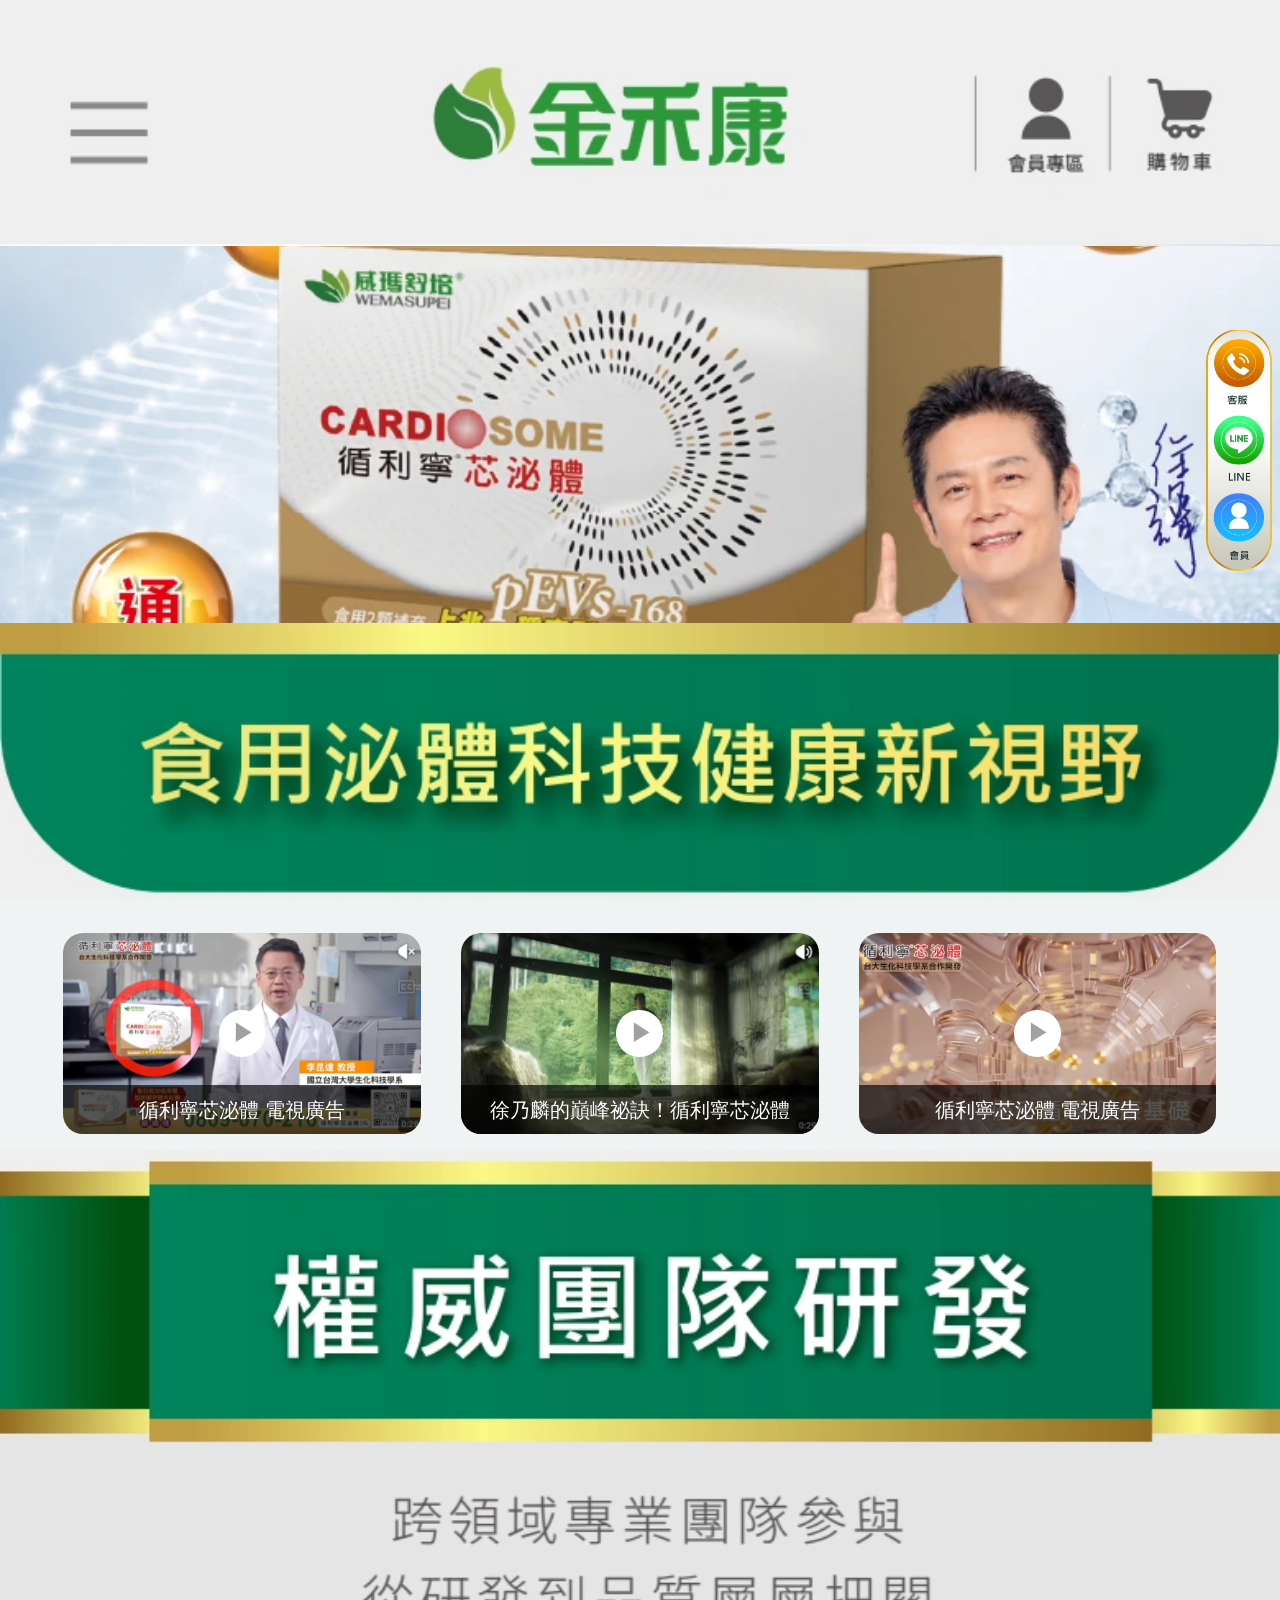
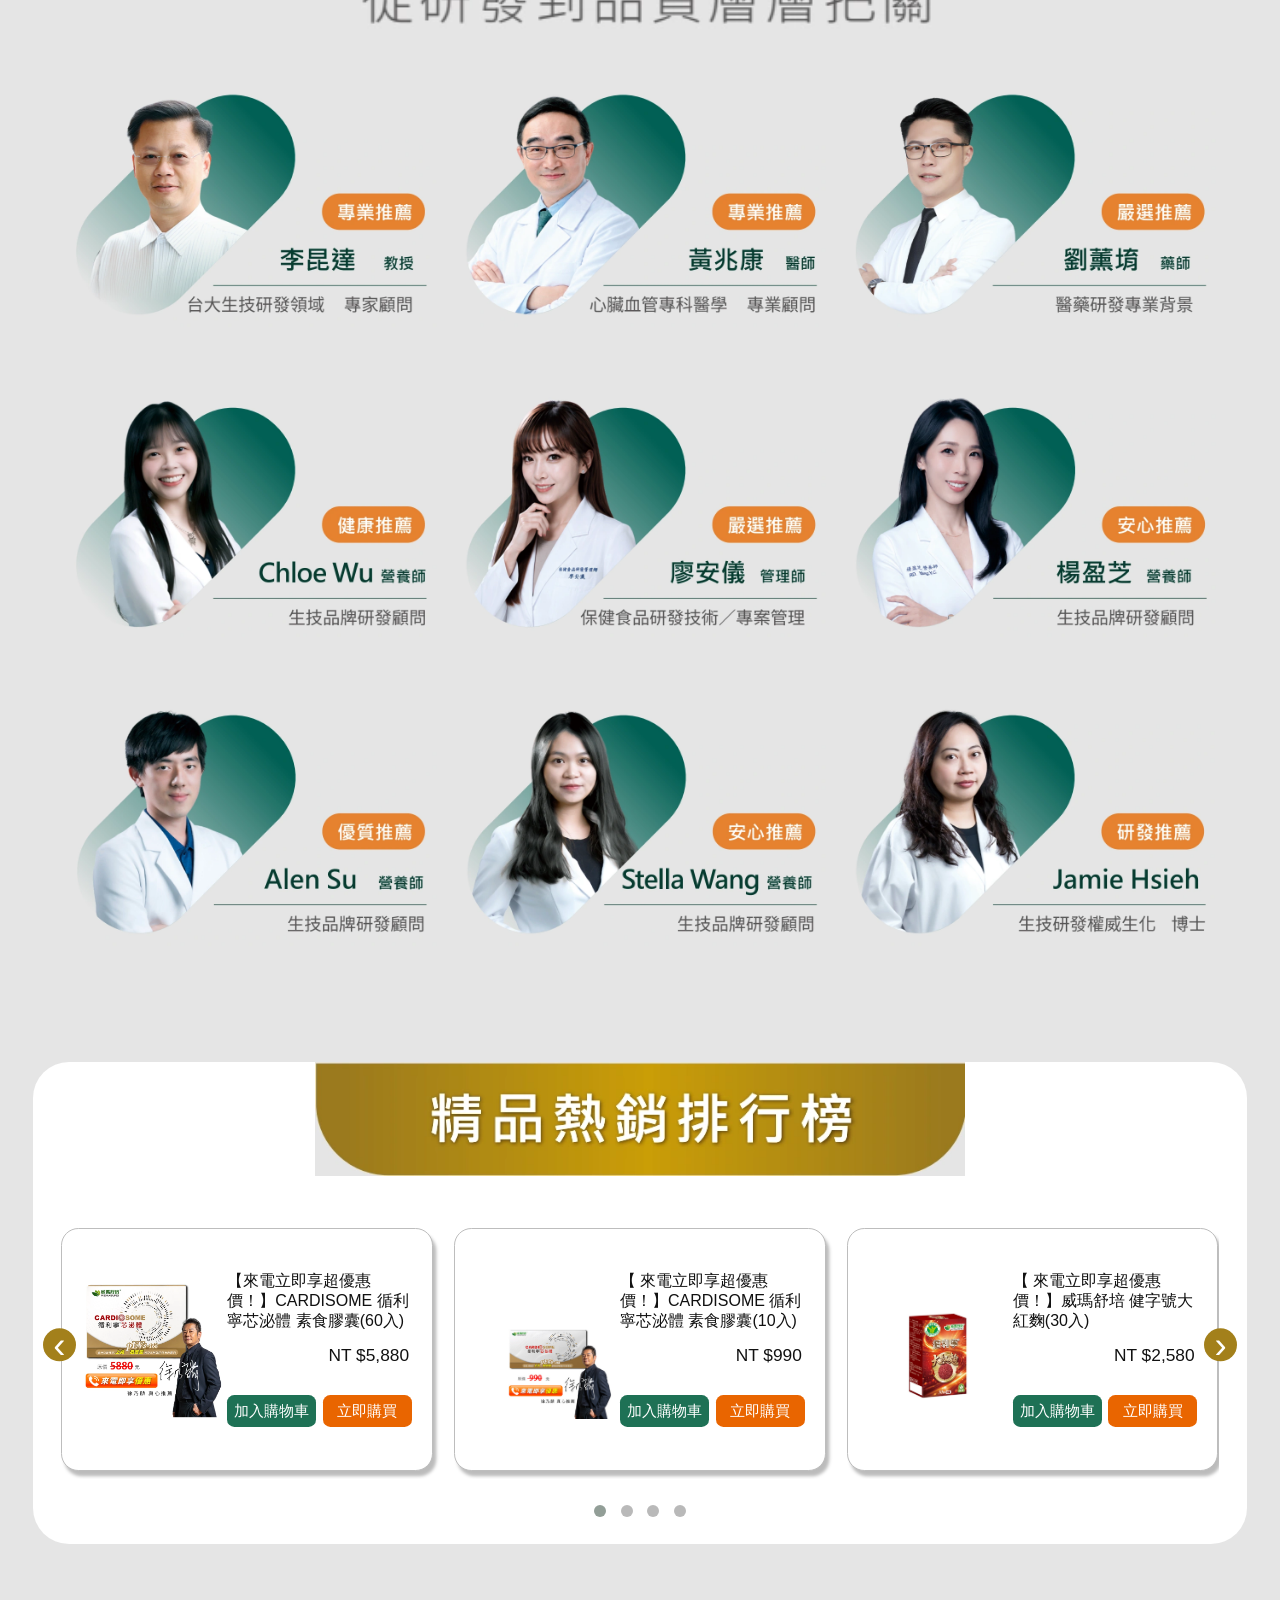
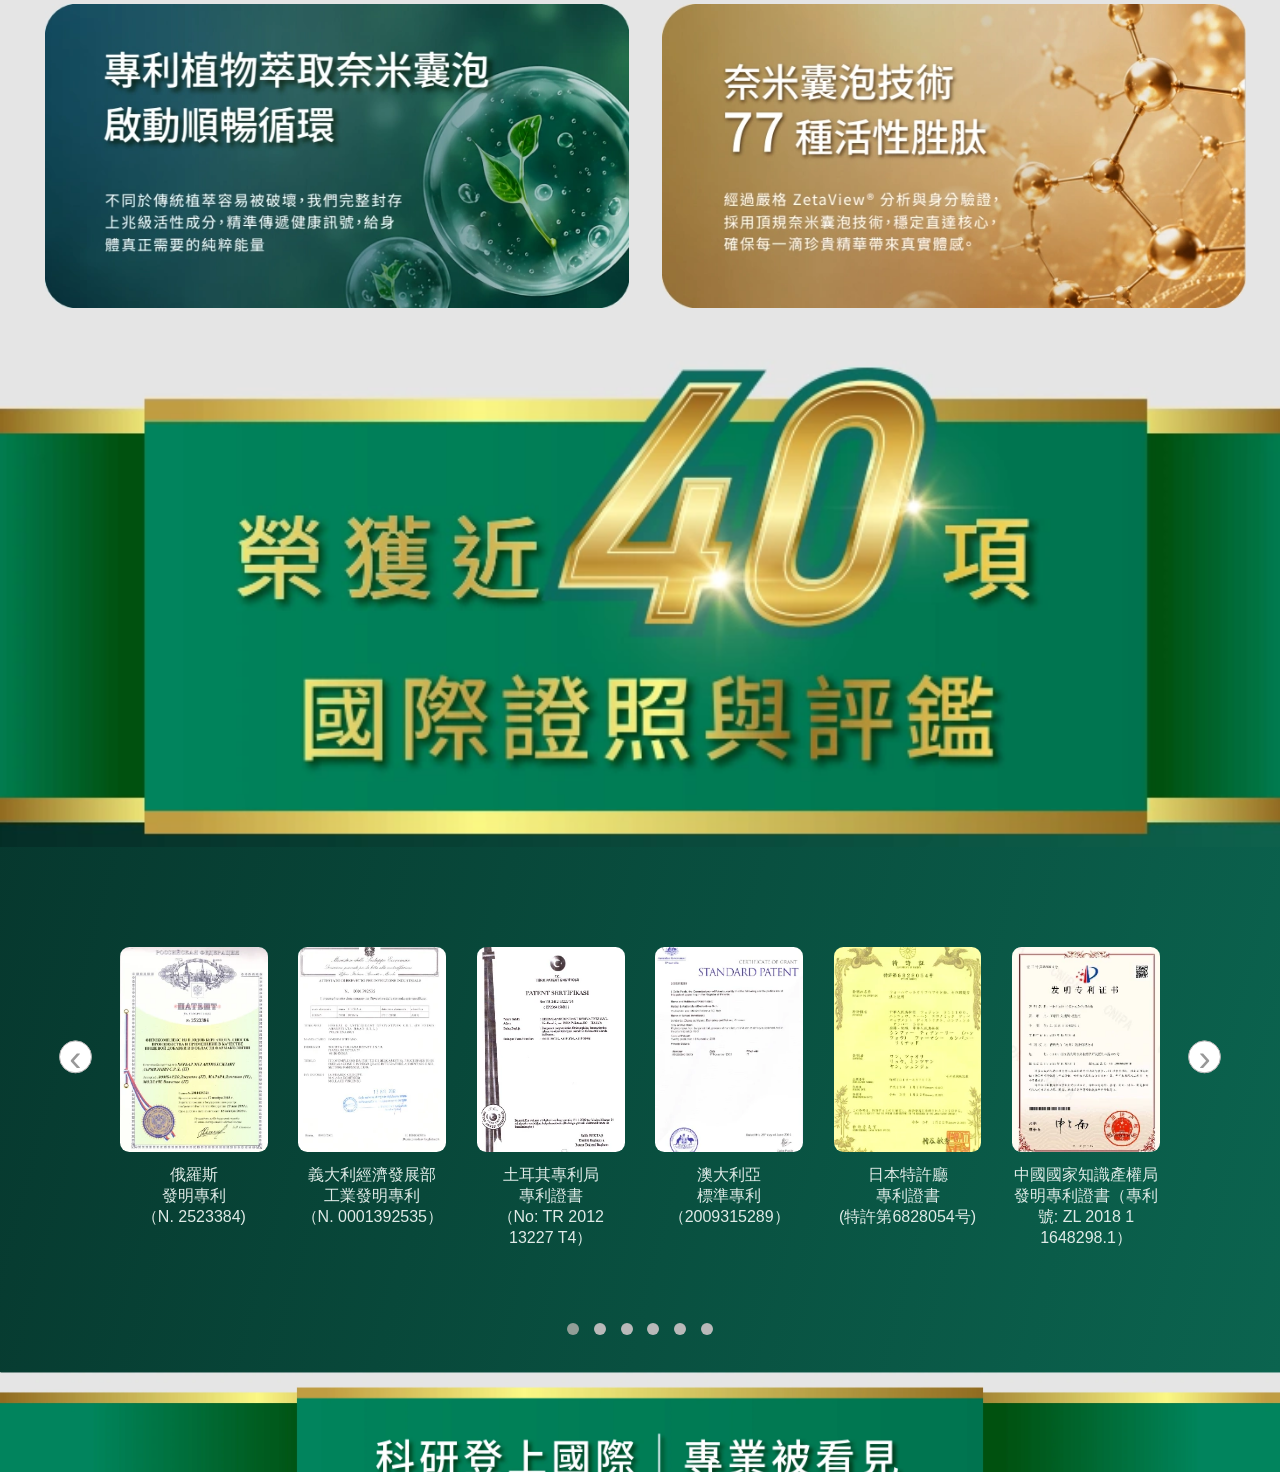
==== GitHub上傳包/index.html @ 910def48 "Add files via upload" ====
<!doctype html>
<html lang="zh-TW">
<head>
<meta charset="utf-8">
<meta name="viewport" content="width=device-width, initial-scale=1">
<meta name="referrer" content="strict-origin-when-cross-origin">
<meta name="robots" content="noindex, nofollow">
<meta name="theme-color" content="#063c30">
<title>金禾康健康科技有限公司｜新版首頁預覽</title>
<style>html{-webkit-text-size-adjust:100%;text-size-adjust:100%;}body{margin:0;}</style>
</head>
<body>
<script>document.documentElement.classList.add("is-jhk-design","is-jhk-exact");</script>
<style>
/* 2026-09-03 DESIGN：1920 桌機 / 390 手機；區塊高度由內容撐開。 */
html.is-jhk-design { scroll-behavior: smooth; scroll-padding-top: 120px; }
.is-jhk-design body { margin: 0; background: #fff; }
.is-jhk-design #body-outer-container,
.is-jhk-design #body-outer-container > .container-inner,
.is-jhk-design #maincontent,
.is-jhk-design #maincontent > .mainborder,
.is-jhk-design #maincontent .content-top,
.is-jhk-design #maincontent .flipper_wrap { width: 100%; max-width: none; margin: 0; padding: 0; border: 0; float: none; }
.is-jhk-design #body-outer-container .row-fluid { margin: 0; }
.is-jhk-design #header, .is-jhk-design #footer, .is-jhk-design #content-top,
.is-jhk-design #jhkg-promo-top-box { display: none !important; }
.is-jhk-design #jhkg-master-nav#jhkg-master-nav { height: 110px; background: #fff !important; background-image: none !important; color: #234a3e; padding: 0 max(24px, calc((100vw - 1728px)/2)); box-sizing: border-box; border-bottom: 1px solid #e3e9e5; box-shadow: 0 2px 12px #003e2310; }
.is-jhk-design #jhkg-master-nav .jhkg-menu-item { color: #254638 !important; font-size: 16px; }
.is-jhk-design #jhkg-master-nav .jhkg-nav-logo img { width: 190px; max-height: 64px; object-fit: contain; }
.jhk-home { --green: #00835d; --deep: #063c30; --gold: #b99224; --safe: 1728px; --gutter: 112px; --card-gap: 24px; --header-h: 110px; --text: 18px; --h2: 34px; color: #193f34; background: #fff; font-family: 'Microsoft JhengHei','PingFang TC',sans-serif; font-size: var(--text); line-height: 1.6; overflow: clip; padding-top: var(--header-h); }
.jhk-home *, .jhk-home *::before, .jhk-home *::after { box-sizing: border-box; }
.jhk-home img { max-width: 100%; height: auto; }
.jhk-home button, .jhk-home input { font: inherit; }
.jhk-home button, .jhk-home a { -webkit-tap-highlight-color: transparent; }
.jhk-home button { cursor: pointer; }
.jhk-home a { color: inherit; text-decoration: none; }
.jhk-home a:focus-visible, .jhk-home button:focus-visible { outline: 3px solid #eea424; outline-offset: 4px; }
.jhk-home h2, .jhk-home h3, .jhk-home p { line-height: 1.5; }
.jhk-wrap { width: min(var(--safe), calc(100% - var(--gutter))); margin-inline: auto; }
.jhk-section { padding-block: clamp(36px, 4vw, 72px); }
.jhk-section--ribbon { padding-top: 0; }
.jhk-ribbon { position: relative; margin: 0; text-align: center; background: linear-gradient(90deg,#009772,#004721 30%,#006c47 70%,#009772); border-top: 5px solid transparent; border-image: linear-gradient(90deg,#917627,#fff68b,#9d7724) 1; }
.jhk-ribbon h2 { position: relative; display: inline-block; min-width: min(62%,900px); max-width: calc(100% - 48px); margin: -5px 0 0; padding: 20px 42px; font-size: var(--h2); font-weight: 700; letter-spacing: .06em; background: #00835d; color: #fff; border-top: 5px solid #d5b44f; border-bottom: 5px solid #d5b44f; text-shadow: 1px 2px 3px #00381a60; }
.jhk-ribbon--round { background: #00835d; }
.jhk-ribbon--round h2 { margin-bottom: -24px; border-bottom: 0; border-radius: 0 0 48px 48px; color: #fff095; box-shadow: 0 5px 8px #00432125; z-index: 1; }
.jhk-carousel { position: relative; min-width: 0; }
.jhk-track, .jhk-doctor__grid { scrollbar-width: none; }
.jhk-track::-webkit-scrollbar, .jhk-doctor__grid::-webkit-scrollbar { display: none; }
.jhk-track { display: flex; gap: var(--card-gap); overflow-x: auto; scroll-snap-type: x mandatory; -webkit-overflow-scrolling: touch; width: 100%; padding: 5px 0 10px; }
.jhk-track > * { flex: 0 0 auto; min-width: 0; scroll-snap-align: start; }
.jhk-track.is-dragging { scroll-snap-type: none; cursor: grabbing; }
.jhk-arrow { position: absolute; z-index: 3; top: 45%; transform: translateY(-50%); width: 44px; height: 44px; border: 1px solid #99a49e; border-radius: 50%; background: #fff; color: #687a70; font-size: 34px !important; line-height: 1; display: grid; place-items: center; padding: 0 0 4px; box-shadow: 0 2px 5px #001a161c; }
.jhk-arrow.prev { left: -24px; }
.jhk-arrow.next { right: -24px; }
.jhk-arrow[hidden], .jhk-dots[hidden] { display: none !important; }
.jhk-dots { display: flex; justify-content: center; gap: 3px; margin: 15px 0 0; }
.jhk-dots button { display: grid; place-items: center; background: transparent; border: 0; width: 28px; height: 30px; padding: 0; }
.jhk-dots button::after { content: ''; width: 8px; height: 8px; border-radius: 50%; background: #bfc5c2; }
.jhk-dots button[aria-current='true']::after { background: #9b7b19; width: 10px; height: 10px; }
.jhk-banner { position: relative; width: 100%; background: #eef4f4; }
.jhk-banner__track { padding: 0; gap: 0; }
.jhk-banner__slide { flex-basis: 100%; position: relative; }
.jhk-banner picture, .jhk-banner picture img { display: block; width: 100%; }
.jhk-banner picture img { aspect-ratio: 1920/825; object-fit: cover; }
.jhk-banner .jhk-dots { position: absolute; bottom: 12px; inset-inline: 0; margin: 0; }
.jhk-banner .jhk-dots button::after { background: #fff9; box-shadow: 0 0 2px #555; }
.jhk-banner .jhk-dots button[aria-current='true']::after { background: #006b4b; }
.jhk-banner .jhk-arrow.prev { left: 12px; }
.jhk-banner .jhk-arrow.next { right: 12px; }
.jhk-banner .jhk-arrow { opacity: .8; }
.jhk-banner__links { position: absolute; bottom: 13%; left: 5%; display: flex; gap: 14px; width: 50%; opacity: 0; }
.jhk-banner__links a { flex: 1; min-height: 52px; background: #087b40; color: #fff; display: grid; place-items: center; border-radius: 8px; }
.jhk-banner__links:focus-within { opacity: 1; }
.jhk-banner__mobile-gold { display: none; }
.jhk-video-area { background: #e9f2f4; }
.jhk-video-area > .jhk-wrap { padding-top: 70px; }
.jhk-video__card { border: 0; padding: 0; position: relative; border-radius: 18px; overflow: hidden; background: #fff; color: #fff; }
.jhk-video__thumb, .jhk-news__thumb { position: relative; aspect-ratio: 16/9; background-size: cover; background-position: center; }
.jhk-video__thumb .play, .jhk-news__thumb .play { position: absolute; inset: 0; margin: auto; width: 62px; height: 62px; border-radius: 50%; display: grid; place-items: center; padding-left: 4px; background: #fffffff2; color: #76847b; font-size: 26px; box-shadow: 0 2px 10px #0002; }
.jhk-video__name { position: absolute; bottom: 0; inset-inline: 0; padding: 12px; font-size: 20px; line-height: 1.4; font-weight: 700; text-align: center; background: #0009; }
.jhk-team-area { background: #fff; }
.jhk-team-intro { margin: 28px auto 32px; text-align: center; color: #6f7974; letter-spacing: .08em; font-size: 20px; }
.jhk-doctor__grid { display: grid; grid-template-columns: repeat(3,minmax(0,1fr)); gap: 38px 28px; }
.jhk-doctor__card { display: block; aspect-ratio: 582/383; background-position: center; background-size: contain; background-repeat: no-repeat; }
.jhk-team-area .jhk-arrow, .jhk-team-area .jhk-dots { display: none; }
.jhk-products-area { padding-top: 12px; background: #fff; }
.jhk-products-panel { border-radius: 30px; background: #fff; border: 1px solid #edf0ee; padding: 0 42px 22px; box-shadow: 0 6px 30px #173e3210; }
.jhk-gold-heading { width: fit-content; max-width: 100%; margin: 0 auto 42px; padding: 18px 56px; border-radius: 0 0 52px 52px; background: linear-gradient(90deg,#997717,#b89213,#997717); color: #fff; font-size: var(--h2); font-weight: 700; letter-spacing: .12em; text-align: center; text-shadow: 1px 2px #58421b; }
.jhk-hot__card { display: grid; grid-template-columns: minmax(0, .95fr) minmax(0,1.1fr); gap: 16px; padding: 24px 20px; border: 1px solid #c7cec9; border-radius: 18px; background: #fff; box-shadow: 2px 4px 3px #203c3429; align-items: center; }
.jhk-hot__img { display: block; width: 100%; aspect-ratio: 1/1; background-position: center; background-size: contain; background-repeat: no-repeat; }
.jhk-hot__info { min-width: 0; display: flex; flex-direction: column; gap: 12px; }
.jhk-hot__info .name { font-size: 17px; line-height: 1.5; color: #172a22; overflow-wrap: anywhere; }
.jhk-hot__info .price { font-size: 24px; color: #172a22; font-weight: 700; }
.jhk-hot__actions { display: flex; flex-wrap: wrap; gap: 7px; }
.jhk-btn { display: inline-flex; align-items: center; justify-content: center; min-height: 46px; padding: 8px 14px; border: 0; border-radius: 7px; font-size: 16px; font-weight: 600; text-align: center; line-height: 1.3; }
.jhk-btn.green { background: #18724f; color: #fff; }
.jhk-btn.gold { background: #e77700; color: #fff; }
.jhk-hot__actions .jhk-btn { padding: 8px; flex: 1; white-space: nowrap; }
.jhk-products-area .jhk-arrow { background: #a17c18; color: #fff; border: 0; }
.jhk-tech-area { padding-top: 10px; background: linear-gradient(#fff,#d6e7e5); }
.jhk-tech__row { display: grid; grid-template-columns: repeat(2,minmax(0,1fr)); gap: 36px; }
.jhk-tech__card { min-width: 0; position: relative; padding: clamp(24px,3vw,50px); border-radius: 26px; overflow: hidden; color: #fff; background: #124d57; }
.jhk-tech__card:nth-child(2) { background-image: none; }
.jhk-tech__card::before { content: ''; position: absolute; inset: 0; background: linear-gradient(90deg,#003946b3,transparent); }
.jhk-tech__card:nth-child(2)::before { background: linear-gradient(90deg,#84632699,transparent); }
.jhk-tech__card h3, .jhk-tech__card p { position: relative; z-index: 1; max-width: 72%; }
.jhk-tech__card h3 { margin: 0 0 22px; color: #fff; font-size: clamp(22px,2.2vw,36px); font-weight: 700; }
.jhk-tech__card p { margin: 0; font-size: 17px; }
.jhk-cert { background: linear-gradient(110deg,#05352b,#09684d); color: #fff; }
.jhk-cert .jhk-ribbon h2 { color: #fff48d; }
.jhk-cert .jhk-ribbon strong { font-size: 1.9em; line-height: .8; color: #f7da76; font-style: italic; text-shadow: 2px 2px #79551d; }
.jhk-cert .jhk-wrap { padding-top: 56px; }
.jhk-cert__doc { display: flex; flex-direction: column; gap: 16px; text-align: center; }
.jhk-cert__doc .img { width: 100%; aspect-ratio: 5/7; border-radius: 9px; background-color: #fff; background-position: center; background-size: contain; background-repeat: no-repeat; }
.jhk-cert__doc .cap { font-size: 15px; line-height: 1.5; color: #e7f4ef; overflow-wrap: anywhere; }
.jhk-cert .jhk-dots button::after { background: #ffffff80; }
.jhk-cert .jhk-dots button[aria-current='true']::after { background: #fff; }
.jhk-cert-more { text-align: center; margin: 20px 0 0; }
.jhk-cert-more a { display: inline-block; color: #fff4b6; padding: 10px 16px; border-bottom: 1px solid #c7b764; }
.jhk-news-area { background: #edf3f3; }
.jhk-news-area > .jhk-wrap { padding-top: 45px; }
.jhk-news__card { border: 1px solid #d5ddd8; border-radius: 18px; overflow: hidden; background: #fff; box-shadow: 2px 4px 4px #1d382a24; }
.jhk-news__thumb { margin: 8px 8px 0; border-radius: 12px; overflow: hidden; }
.jhk-news__body { padding: 18px 22px 24px; }
.jhk-news__body .cap { font-size: 20px; font-weight: 700; }
.jhk-news__body .desc { margin: 8px 0 0; color: #6a7970; font-size: 16px; }
.jhk-news__more { display: inline-block; margin-top: 12px; text-decoration: underline !important; }
.jhk-cta-area { background: #edf3f3; padding-top: 15px; }
.jhk-cta__row { display: grid; grid-template-columns: repeat(3,minmax(0,1fr)); gap: 34px; }
.jhk-cta__item { display: flex; align-items: center; justify-content: center; gap: 16px; padding: 22px 18px; border-radius: 12px; min-height: 118px; color: #fff !important; background: linear-gradient(#ff9700,#df5700 50%,#a90d00); box-shadow: inset 0 1px 1px #ffffffb0; }
.jhk-cta__item:nth-child(2) { background: linear-gradient(#2dfa82,#0dbc35 55%,#08651a); }
.jhk-cta__item:nth-child(3) { background: linear-gradient(#09c8f1,#079ddd 50%,#356897); }
.jhk-cta__icon { display: grid; place-items: center; flex: 0 0 62px; width: 62px; height: 62px; border: 2px solid #fff; border-radius: 50%; }
.jhk-cta__icon svg { width: 36px; height: 36px; fill: none; stroke: currentColor; stroke-width: 1.8; }
.jhk-cta__txt { text-align: center; font-size: clamp(18px,1.8vw,30px); font-weight: 700; line-height: 1.35; text-shadow: 1px 2px 3px #23453450; }
.jhk-cta__txt small { display: block; font-size: .76em; }
.jhk-footer { padding-block: 38px; background: #06372e; color: #d2e4df; }
.jhk-footer__inner { display: flex; justify-content: space-between; gap: 40px; align-items: center; flex-wrap: wrap; }
.jhk-footer__brand { width: 230px; }
.jhk-footer__brand img { display: block; }
.jhk-footer__brand small { display: block; margin-top: 12px; font-size: 13px; }
.jhk-footer__info { font-size: 16px; line-height: 1.8; }
.jhk-footer__info strong { display: block; color: #fff; font-size: 20px; margin-bottom: 8px; }
.jhk-footer__info span { display: block; }
.jhk-footer__social { display: flex; gap: 12px; }
.jhk-footer__social a { display: grid; place-items: center; width: 48px; height: 48px; border-radius: 50%; background: #fff; color: #183a2e; font-weight: 700; font-size: 20px; }
.jhk-float { position: fixed; right: max(5px,env(safe-area-inset-right)); top: 50%; transform: translateY(-50%); z-index: 99990; display: flex; flex-direction: column; gap: 12px; padding: 14px 8px; border-radius: 44px; border: 2px solid #b89b43; background: #f5f6eafa; box-shadow: 0 3px 12px #00382026; }
.jhk-float__btn { display: flex; align-items: center; flex-direction: column; gap: 3px; font-size: 12px; font-weight: 700; }
.jhk-float__ico { width: 48px; height: 48px; display: grid; place-items: center; color: #fff; border-radius: 50%; background: linear-gradient(#ffac22,#e67a00); box-shadow: inset 0 0 0 2px #fff; }
.jhk-float__ico.is-line { background: linear-gradient(#22e878,#08a532); font-size: 12px; }
.jhk-float__ico.is-member { background: linear-gradient(#18d5ff,#168bc1); }
.jhk-float__ico svg { width: 28px; height: 28px; fill: none; stroke: currentColor; stroke-width: 1.8; }
.jhk-modal { position: fixed; inset: 0; z-index: 2147483647; display: flex; justify-content: center; align-items: center; padding: 60px 20px; }
.jhk-modal[hidden] { display: none; }
.jhk-modal__backdrop { position: absolute; inset: 0; background: #00120deb; }
.jhk-modal__box { position: relative; width: min(1000px,100%); background: #fff; border-radius: 14px; }
.jhk-modal__close { position: absolute; right: 0; top: -50px; width: 44px; height: 44px; font-size: 28px; color: #193f34; background: #fff; border: 0; border-radius: 50%; }
.jhk-modal__frame { aspect-ratio: 16/9; display: grid; place-items: center; text-align: center; }
.jhk-modal__frame iframe { width: 100%; height: 100%; border: 0; }
.jhk-modal__frame p { padding: 24px; margin: 0; }
@media (min-width:769px) and (max-width:1199px) {
 .jhk-home { --safe: 1040px; --gutter: 112px; --h2: 28px; --header-h: 96px; }
 .is-jhk-design #jhkg-master-nav#jhkg-master-nav { height: 96px; padding-inline: 20px; }
 .is-jhk-design #jhkg-master-nav .jhkg-nav-logo img { width: 140px; }
 .is-jhk-design #jhkg-master-nav .jhkg-menu-item { font-size: 14px; }
 .jhk-doctor__grid { grid-template-columns: repeat(2,minmax(0,1fr)); }
 .jhk-tech__row { gap: 20px; }
 .jhk-tech__card h3, .jhk-tech__card p { max-width: 100%; }
 .jhk-cta__row { gap: 16px; }
 .jhk-cta__item { gap: 8px; flex-direction: column; padding: 18px 10px; }
 .jhk-cta__icon { flex-basis: 48px; width: 48px; height: 48px; }
 .jhk-products-panel { padding-inline: 24px; }
}
@media (max-width:768px) {
 html.is-jhk-design { scroll-padding-top: 85px; }
 .jhk-home { --safe: 600px; --gutter: 40px; --card-gap: 18px; --header-h: 75px; --text: 17px; --h2: 26px; }
 .is-jhk-design #jhkg-master-nav#jhkg-master-nav { height: 75px; padding-inline: 18px; }
 .is-jhk-design #jhkg-master-nav .jhkg-nav-logo img { width: 150px; max-height: 44px; }
 .is-jhk-design #jhkg-menu-list { top: 75px; max-height: calc(100dvh - 75px); overflow-y: auto; background: #fff; }
 .jhk-section { padding-block: 32px; }
 .jhk-section--ribbon { padding-top: 0; }
 .jhk-ribbon h2 { min-width: 0; max-width: 100%; width: 100%; padding: 18px 20px; font-size: var(--h2); letter-spacing: .03em; }
 .jhk-ribbon--round h2 { border-radius: 0 0 40px 40px; margin-bottom: -14px; padding: 20px 12px; font-size: 24px; }
 .jhk-title-sub { display: none; }
 .jhk-banner picture img { aspect-ratio: 390/405; object-fit: contain; }
 .jhk-banner__links { left: 2%; bottom: 3%; width: 96%; gap: 10px; }
 .jhk-banner__links a { min-height: 40px; }
 .jhk-banner__gold picture { display: none; }
 .jhk-banner__mobile-gold { position: relative; display: flex; flex-direction: column; min-height: 100%; aspect-ratio: 390/405; padding: 25px 22px 60px; overflow: hidden; background: radial-gradient(ellipse at 10% 10%,#fff,#fff0 65%),linear-gradient(125deg,#fff6de,#edd198); }
 .jhk-banner__mobile-gold .brand { width: 135px; }
 .jhk-banner__mobile-gold h2 { position: relative; z-index: 1; color: #922618; font-size: 31px; line-height: 1.35; margin: 24px 0 10px; }
 .jhk-banner__mobile-gold h2 strong { font-size: 44px; }
 .jhk-banner__mobile-gold p { position: relative; z-index: 1; max-width: 48%; font-size: 16px; color: #715126; }
 .jhk-banner__mobile-gold .doctor { position: absolute; right: -12%; bottom: 18px; width: 70%; }
 .jhk-banner__gold .jhk-banner__links { opacity: 1; bottom: 17px; }
 .jhk-banner__gold .jhk-banner__links a:first-child { background: #d56b00; }
 .jhk-banner .jhk-arrow { display: none; }
 .jhk-banner .jhk-dots { bottom: 0; }
 .jhk-video-area > .jhk-wrap { padding-top: 50px; }
 .jhk-video__name { font-size: 18px; padding: 9px 10px; }
 .jhk-video__thumb .play, .jhk-news__thumb .play { width: 54px; height: 54px; font-size: 23px; }
 .jhk-arrow { width: 40px; height: 44px; font-size: 31px !important; }
 .jhk-arrow.prev { left: -15px; }
 .jhk-arrow.next { right: -15px; }
 .jhk-team-intro { font-size: 17px; margin: 24px auto; }
 .jhk-doctor__grid { display: flex; gap: var(--card-gap); overflow-x: auto; scroll-snap-type: x mandatory; }
 .jhk-doctor__card { flex: 0 0 100%; scroll-snap-align: start; }
 .jhk-team-area .jhk-arrow, .jhk-team-area .jhk-dots { display: flex; }
 .jhk-products-panel { padding: 0 15px 14px; border: 0; border-radius: 0; box-shadow: none; width: calc(100% - 10px); }
 .jhk-gold-heading { margin-bottom: 30px; padding: 16px 22px; border-radius: 0 0 38px 38px; font-size: 26px; letter-spacing: .08em; }
 .jhk-hot__card { grid-template-columns: minmax(0,.78fr) minmax(0,1.22fr); gap: 12px; padding: 20px 14px; }
 .jhk-hot__info { gap: 10px; }
 .jhk-hot__info .name { font-size: 16px; }
 .jhk-hot__info .price { font-size: 23px; }
 .jhk-hot__actions { gap: 6px; }
 .jhk-hot__actions .jhk-btn { font-size: 15px; min-height: 46px; padding: 9px 6px; }
 .jhk-tech__row { grid-template-columns: 1fr; gap: 18px; }
 .jhk-tech-area { padding-top: 0; }
 .jhk-tech__card { padding: 26px 22px; border-radius: 22px; }
 .jhk-tech__card h3 { font-size: 24px; max-width: 90%; margin-bottom: 18px; }
 .jhk-tech__card p { font-size: 16px; max-width: 85%; }
 .jhk-cert .jhk-wrap { padding-top: 32px; }
 .jhk-cert .jhk-ribbon h2 { line-height: 1.7; padding: 12px 12px; }
 .jhk-cert .jhk-ribbon strong { font-size: 58px; }
 .jhk-cert .jhk-title-sub { display: block; }
 .jhk-cert #jhkCertTrack { gap: 12px; }
 .jhk-cert__doc { gap: 10px; }
 .jhk-cert__doc .cap { font-size: 12px; }
 .jhk-cert__doc .img { border-radius: 5px; }
 .jhk-cert-more { font-size: 16px; }
 .jhk-news-area > .jhk-wrap { padding-top: 32px; }
 .jhk-news__body { padding: 16px; }
 .jhk-news__body .cap { font-size: 18px; }
 .jhk-news__body .desc { font-size: 16px; }
 .jhk-cta-area { padding-top: 0; }
 .jhk-cta__row { grid-template-columns: 1fr; gap: 18px; }
 .jhk-cta__item { min-height: 104px; padding: 20px; justify-content: flex-start; gap: 16px; }
 .jhk-cta__txt { flex: 1; font-size: 25px; }
 .jhk-cta__icon { flex-basis: 56px; width: 56px; height: 56px; }
 .jhk-footer { padding: 36px 0; }
 .jhk-footer__inner { flex-direction: column; align-items: flex-start; gap: 25px; }
 .jhk-footer__brand { width: 185px; }
 .jhk-footer__info { font-size: 16px; overflow-wrap: anywhere; }
 .jhk-footer__info strong { font-size: 19px; }
 .jhk-footer__social { gap: 15px; }
 .jhk-footer__social a { width: 48px; height: 48px; }
 .jhk-float { right: max(3px,env(safe-area-inset-right)); gap: 6px; padding: 7px 3px; border-width: 1px; }
 .jhk-float__ico { width: 44px; height: 44px; }
 .jhk-float__label { font-size: 11px; }
 .jhk-float__ico svg { width: 24px; height: 24px; }
}
@media (prefers-reduced-motion: reduce) { html.is-jhk-design { scroll-behavior: auto; } }


/* 精準還原：原稿元件素材＋響應式結構，沒有使用整頁圖片替代網頁。 */
.is-jhk-exact #jhkg-master-nav#jhkg-master-nav { display:none !important; }
.jhk-exact { --u:calc(min(100vw,1920px)/1920); --gutter:calc(var(--u)*192); --safe:1728px; --header-h:calc(var(--u)*110); --card-gap:calc(var(--u)*24); max-width:1920px; margin-inline:auto; background:#e5e5e5; font-family:Arial,'Microsoft JhengHei',sans-serif; }
.jhk-exact a,.jhk-exact button,.jhk-exact p,.jhk-exact input,.jhk-exact .jhk-hot__info .price { font-family:Arial,'Microsoft JhengHei',sans-serif; }
.exact-sr { position:absolute!important; width:1px!important; height:1px!important; padding:0!important; margin:-1px!important; overflow:hidden!important; clip:rect(0,0,0,0)!important; white-space:nowrap!important; border:0!important; }
.exact-nav { position:fixed; top:0; left:50%; transform:translateX(-50%); z-index:100000; width:min(100%,1920px); background:#efefef; }
.exact-nav picture,.exact-nav picture img { display:block; width:100%; height:auto; }
.exact-desktop-nav,.exact-mobile-nav { position:absolute; inset:0; }
.exact-nav [role='navigation']>a,.exact-nav [role='navigation']>button { position:absolute; height:70%; top:15%; border:0; background:transparent; padding:0; }
.exact-nav .nav-logo { left:3%; width:12%; }
.exact-nav .nav-home { left:19.8%; width:4%; }
.exact-nav .nav-about { left:25.4%; width:7.4%; }
.exact-nav .nav-team { left:34.3%; width:7.4%; }
.exact-nav .nav-products { left:42.1%; width:7.4%; }
.exact-nav .nav-health { left:50.1%; width:7.4%; }
.exact-nav .nav-contact { left:58%; width:7.4%; }
.exact-nav .nav-phone { left:68.6%; width:14.5%; }
.exact-nav .nav-line { left:83.3%; width:12.5%; }
.exact-mobile-nav { display:none; }
.exact-drawer { position:absolute; inset:100% 0 auto; padding:10px 18px; background:#fff; box-shadow:0 5px 14px #002e2822; max-height:calc(100dvh - 75px); overflow:auto; }
.exact-drawer[hidden] { display:none; }
.exact-nav .exact-drawer>a { position:static; display:block; padding:14px 12px; color:#174a38; font-size:18px; border-bottom:1px solid #e3e9e4; }
.exact-heading,.exact-heading picture,.exact-heading img { display:block; width:100%; }
.jhk-exact .jhk-section { padding:0; }
.jhk-exact .jhk-track { padding:0; }
.jhk-exact .jhk-dots { margin:calc(var(--u)*24) 0 0; gap:calc(var(--u)*10); }
.jhk-exact .jhk-dots button { width:calc(var(--u)*30); height:calc(var(--u)*44); }
.jhk-exact .jhk-dots button::after { width:calc(var(--u)*18); height:calc(var(--u)*18); background:#b9b9b9; }
.jhk-exact .jhk-dots button[aria-current='true']::after { width:calc(var(--u)*18); height:calc(var(--u)*18); background:#929e97; }
.jhk-exact .jhk-arrow { width:calc(var(--u)*50); height:calc(var(--u)*50); font-size:calc(var(--u)*55)!important; line-height:1; padding-bottom:calc(var(--u)*7); border-color:#b0b0b0; box-shadow:none; background:#fff; color:#989898; }
.jhk-exact .jhk-arrow.prev { left:calc(var(--u)*-28); }
.jhk-exact .jhk-arrow.next { right:calc(var(--u)*-28); }
.jhk-exact .jhk-banner .jhk-arrow,.jhk-exact .jhk-banner .jhk-dots { display:none; }
.jhk-exact .jhk-banner__links { bottom:12%; }
.jhk-exact .jhk-banner picture img { aspect-ratio:1920/825; }
.jhk-exact .jhk-video-area { background:#eff3f4; padding-bottom:calc(var(--u)*23); }
.jhk-exact .jhk-video-area>.jhk-wrap { width:calc(100% - var(--u)*190); padding-top:calc(var(--u)*51); }
.jhk-exact #jhkVideoTrack { gap:calc(var(--u)*60); }
.jhk-exact .jhk-video__card { border-radius:calc(var(--u)*30); }
.jhk-exact .jhk-video__name { padding:calc(var(--u)*16) calc(var(--u)*12); font-size:calc(var(--u)*30); line-height:1.4; font-weight:500; background:#000a; }
.jhk-exact .jhk-video__thumb .play,.jhk-exact .jhk-news__thumb .play { width:calc(var(--u)*70); height:calc(var(--u)*70); font-size:calc(var(--u)*36); background:white; box-shadow:none; color:#a0a0a0; }
.jhk-exact .jhk-video-area .jhk-arrow { top:calc(var(--u)*150); }
.jhk-exact .jhk-team-area { background:#e5e5e5; padding-bottom:calc(var(--u)*132); }
.jhk-exact .jhk-doctor__grid { gap:calc(var(--u)*96) calc(var(--u)*24); }
.jhk-exact .jhk-doctor__card { border:0; box-shadow:none; border-radius:0; }
.jhk-exact .jhk-products-area { background:#e5e5e5; padding-top:calc(var(--u)*41); padding-bottom:calc(var(--u)*58); }
.jhk-exact .jhk-products-panel { width:calc(100% - var(--u)*100); border:0; box-shadow:none; border-radius:calc(var(--u)*54); padding:0 calc(var(--u)*42) calc(var(--u)*28); }
.exact-product-heading { display:block; width:56.22%; margin:0 auto calc(var(--u)*77); }
.exact-product-heading img { display:block; width:100%; }
.jhk-exact #jhkHotTrack { gap:calc(var(--u)*32); padding-bottom:calc(var(--u)*12); }
.jhk-exact .jhk-hot__card { grid-template-columns:minmax(0,44%) minmax(0,56%); gap:0; padding:calc(var(--u)*38) calc(var(--u)*30); min-height:calc(var(--u)*365); border:1px solid #bdbdbd; border-radius:calc(var(--u)*26); box-shadow:calc(var(--u)*5) calc(var(--u)*8) calc(var(--u)*5) #0004; }
.jhk-exact .jhk-hot__img { width:100%; aspect-ratio:553/535; }
.jhk-exact .jhk-hot__info { gap:calc(var(--u)*16); }
.jhk-exact .jhk-hot__info .name { font-size:calc(var(--u)*24); line-height:1.25; color:#111; }
.jhk-exact .jhk-hot__info .price { font-size:calc(var(--u)*26); font-weight:400; text-align:right; color:#111; padding-right:calc(var(--u)*4); }
.jhk-exact .jhk-hot__actions { margin-top:calc(var(--u)*22); gap:calc(var(--u)*10); flex-wrap:nowrap; }
.jhk-exact .jhk-hot__actions .jhk-btn { min-width:0; min-height:calc(var(--u)*48); padding:calc(var(--u)*8) calc(var(--u)*7); font-size:calc(var(--u)*22); font-weight:400; border-radius:calc(var(--u)*11); }
.jhk-exact .jhk-btn.green { background:#1e7155; }
.jhk-exact .jhk-btn.gold { background:#e96500; }
.jhk-exact .jhk-products-area .jhk-arrow { background:#a3801b; color:#fff; top:calc(var(--u)*176); }
.jhk-exact .jhk-products-area .jhk-dots { margin-top:calc(var(--u)*26); }
.jhk-exact .jhk-tech-area { padding:calc(var(--u)*31) 0 calc(var(--u)*60); background:#e5e5e5; }
.jhk-exact .jhk-tech__row { width:calc(100% - var(--u)*118); margin-left:calc(var(--u)*67); gap:calc(var(--u)*50); }
.jhk-exact .jhk-tech__card { padding:0; border:0; border-radius:0; background:none; box-shadow:none; }
.jhk-exact .jhk-tech__card::before { display:none; }
.jhk-exact .jhk-tech__card picture,.jhk-exact .jhk-tech__card img { display:block; width:100%; }
.jhk-exact .jhk-cert { background:linear-gradient(105deg,#06342b,#0b644f); padding-bottom:calc(var(--u)*42); }
.jhk-exact .jhk-cert>.jhk-wrap { width:calc(100% - var(--u)*360); padding-top:calc(var(--u)*150); }
.jhk-exact #jhkCertTrack { gap:calc(var(--u)*46); }
.jhk-exact .jhk-cert__doc { gap:calc(var(--u)*20); }
.jhk-exact .jhk-cert__doc .img { aspect-ratio:224/311; border-radius:calc(var(--u)*14); background-size:cover; }
.jhk-exact .jhk-cert__doc .cap { font-size:calc(var(--u)*24); line-height:1.3; color:#dfebe7; }
.jhk-exact .jhk-cert .jhk-arrow { top:calc(var(--u)*165); }
.jhk-exact .jhk-cert .jhk-arrow.prev { left:calc(var(--u)*-92); }
.jhk-exact .jhk-cert .jhk-arrow.next { right:calc(var(--u)*-92); }
.jhk-exact .jhk-cert .jhk-dots { margin-top:calc(var(--u)*68); }
.jhk-exact .jhk-cert-more { display:none; }
.jhk-exact .jhk-news-area { background:#eff3f4; padding-bottom:calc(var(--u)*10); }
.jhk-exact .jhk-news-area>.jhk-wrap { width:calc(100% - var(--u)*300); padding-top:calc(var(--u)*17); }
.jhk-exact #jhkNewsTrack { gap:calc(var(--u)*32); padding-bottom:calc(var(--u)*10); }
.jhk-exact .jhk-news__card { border:0; border-radius:calc(var(--u)*34); box-shadow:calc(var(--u)*6) calc(var(--u)*8) calc(var(--u)*5) #0004; }
.jhk-exact .jhk-news__thumb { margin:calc(var(--u)*10) calc(var(--u)*10) 0; width:calc(100% - var(--u)*20)!important; border-radius:calc(var(--u)*25); }
.jhk-exact .jhk-news__body { padding:calc(var(--u)*31) calc(var(--u)*31) calc(var(--u)*38); }
.jhk-exact .jhk-news__body .cap { font-size:calc(var(--u)*22); font-weight:700; line-height:1.4; }
.jhk-exact .jhk-news__body .desc { font-size:calc(var(--u)*17); color:#929e98; margin-top:calc(var(--u)*12); }
.jhk-exact .jhk-news-area .jhk-arrow { top:calc(var(--u)*214); }
.jhk-exact .jhk-news-area .jhk-arrow.prev { left:calc(var(--u)*-83); }
.jhk-exact .jhk-news-area .jhk-arrow.next { right:calc(var(--u)*-83); }
.jhk-exact .jhk-news-area .jhk-dots { margin-top:calc(var(--u)*20); }
.jhk-exact .jhk-cta-area { background:#eff3f4; padding:calc(var(--u)*10) 0 calc(var(--u)*80); }
.jhk-exact .jhk-cta__row { width:calc(100% - var(--u)*192); gap:calc(var(--u)*60); }
.jhk-exact .jhk-cta__item { display:block; padding:0; min-height:0; border-radius:0; background:none; box-shadow:none; }
.jhk-exact .jhk-cta__item img { display:block; width:100%; }
.jhk-exact .jhk-footer { padding:calc(var(--u)*44) 0; background:#06372e; }
.jhk-exact .jhk-footer__inner { gap:calc(var(--u)*30); flex-wrap:nowrap; }
.jhk-exact .jhk-footer__info { font-size:calc(var(--u)*18); line-height:1.45; }
.jhk-exact .jhk-footer__info strong { font-size:calc(var(--u)*23); margin-bottom:calc(var(--u)*10); }
.jhk-exact .jhk-footer__brand { width:calc(var(--u)*280); }
.jhk-exact .jhk-footer__brand small { font-size:calc(var(--u)*14); }
.jhk-exact .jhk-footer__social { gap:calc(var(--u)*14); }
.jhk-exact .jhk-footer__social a { width:calc(var(--u)*52); height:calc(var(--u)*52); font-size:calc(var(--u)*25); }
.jhk-exact .exact-float { width:clamp(66px,5.1vw,98px); display:block; padding:0; gap:0; border:0; border-radius:0; background:none; box-shadow:none; right:8px; }
.exact-float>img { display:block; width:100%; }
.jhk-exact .exact-float-link { position:absolute; left:5%; width:90%; height:32%; top:2%; border-radius:40%; }
.jhk-exact .exact-float-link:nth-of-type(2) { top:34%; }
.jhk-exact .exact-float-link:nth-of-type(3) { top:66%; }
@media (min-width:769px) and (max-width:1199px) {
 .jhk-exact .jhk-hot__info .name { font-size:16px; }
 .jhk-exact .jhk-hot__info .price { font-size:20px; }
 .jhk-exact .jhk-hot__actions .jhk-btn { font-size:15px; min-height:40px; }
 .jhk-exact .jhk-cert__doc .cap { font-size:14px; }
 .jhk-exact .jhk-news__body .cap { font-size:16px; }
 .jhk-exact .jhk-news__body .desc { font-size:13px; }
 .jhk-exact .jhk-footer__info { font-size:14px; }
 .jhk-exact .jhk-footer__info strong { font-size:17px; }
}
@media (max-width:768px) {
 .jhk-exact { --u:calc(min(100vw,520px)/390); --header-h:calc(100vw*75/390); --gutter:calc(var(--u)*56); --card-gap:calc(var(--u)*18); }
 .exact-nav { width:100%; }
 .exact-desktop-nav { display:none; }
 .exact-mobile-nav { display:block; }
 .exact-mobile-nav .nav-menu { left:2%; width:12%; }
 .exact-mobile-nav .nav-logo { left:24%; width:42%; }
 .exact-mobile-nav .nav-member { left:76%; width:11%; }
 .exact-mobile-nav .nav-cart { left:88%; width:11%; }
 .exact-nav [role='navigation']>a,.exact-nav [role='navigation']>button { top:10%; height:80%; }
 .jhk-exact .jhk-banner picture img { aspect-ratio:390/405; }
 .jhk-exact .jhk-banner__links { bottom:3%; }
 .jhk-exact .jhk-dots { margin-top:calc(var(--u)*10); gap:calc(var(--u)*3); }
 .jhk-exact .jhk-dots button { width:calc(var(--u)*11); height:calc(var(--u)*28); min-width:11px; }
 .jhk-exact .jhk-dots button::after,.jhk-exact .jhk-dots button[aria-current='true']::after { width:calc(var(--u)*6); height:calc(var(--u)*6); }
 .jhk-exact .jhk-arrow { width:calc(var(--u)*26); height:calc(var(--u)*26); font-size:calc(var(--u)*32)!important; padding-bottom:calc(var(--u)*4); }
 .jhk-exact .jhk-arrow.prev { left:calc(var(--u)*-14); }
 .jhk-exact .jhk-arrow.next { right:calc(var(--u)*-14); }
 .jhk-exact .jhk-video-area { background:#efefef; padding-bottom:calc(var(--u)*7); }
 .jhk-exact .jhk-video-area>.jhk-wrap { width:calc(100% - var(--u)*56); padding-top:calc(var(--u)*29); }
 .jhk-exact .jhk-video__card { border-radius:calc(var(--u)*15); }
 .jhk-exact .jhk-video__name { font-size:calc(var(--u)*18); padding:calc(var(--u)*10) calc(var(--u)*5); }
 .jhk-exact .jhk-video__thumb .play,.jhk-exact .jhk-news__thumb .play { width:calc(var(--u)*45); height:calc(var(--u)*45); font-size:calc(var(--u)*26); }
 .jhk-exact .jhk-video-area .jhk-arrow { top:calc(var(--u)*104); }
 .jhk-exact .jhk-team-area { padding-bottom:calc(var(--u)*18); }
 .jhk-exact .jhk-team-area>.jhk-wrap { width:calc(100% - var(--u)*50); }
 .jhk-exact .jhk-doctor__grid { gap:calc(var(--u)*18); }
 .jhk-exact .jhk-team-area .jhk-arrow { display:none; }
 .jhk-exact .jhk-team-area .jhk-dots { margin-top:calc(var(--u)*20); }
 .jhk-exact .jhk-products-area { padding:0 0 calc(var(--u)*5); }
 .jhk-exact .jhk-products-panel { width:100%; background:transparent; padding:0; border-radius:0; }
 .exact-product-heading { width:calc(100% - var(--u)*10); margin:0 auto calc(var(--u)*23); }
 .jhk-exact .jhk-products-panel>.jhk-carousel { width:calc(var(--u)*306); max-width:calc(100% - 60px); margin:auto; }
 .jhk-exact #jhkHotTrack { gap:calc(var(--u)*18); padding-bottom:calc(var(--u)*10); }
 .jhk-exact .jhk-hot__card { min-height:calc(var(--u)*200); padding:calc(var(--u)*22) calc(var(--u)*17); border-radius:calc(var(--u)*14); grid-template-columns:minmax(0,43%) minmax(0,57%); }
 .jhk-exact .jhk-hot__info { gap:calc(var(--u)*8); }
 .jhk-exact .jhk-hot__info .name { font-size:calc(var(--u)*14); line-height:1.23; }
 .jhk-exact .jhk-hot__info .price { font-size:calc(var(--u)*17); padding-right:0; }
 .jhk-exact .jhk-hot__actions { margin-top:calc(var(--u)*12); gap:calc(var(--u)*5); }
 .jhk-exact .jhk-hot__actions .jhk-btn { min-height:calc(var(--u)*26); padding:calc(var(--u)*5) calc(var(--u)*4); font-size:calc(var(--u)*12); border-radius:calc(var(--u)*6); }
 .jhk-exact .jhk-products-area .jhk-arrow { top:calc(var(--u)*92); }
 .jhk-exact .jhk-products-area .jhk-arrow.prev { left:calc(var(--u)*-28); }
 .jhk-exact .jhk-products-area .jhk-arrow.next { right:calc(var(--u)*-28); }
 .jhk-exact .jhk-products-area .jhk-dots { margin-top:calc(var(--u)*10); }
 .jhk-exact .jhk-tech-area { padding:calc(var(--u)*32) 0 calc(var(--u)*27); }
 .jhk-exact .jhk-tech__row { width:calc(100% - var(--u)*56); margin:auto; gap:calc(var(--u)*13); }
 .jhk-exact .jhk-cert { padding-bottom:calc(var(--u)*7); }
 .jhk-exact .jhk-cert>.jhk-wrap { width:calc(100% - var(--u)*106); padding-top:calc(var(--u)*53); }
 .jhk-exact #jhkCertTrack { gap:calc(var(--u)*17); }
 .jhk-exact .jhk-cert__doc { gap:calc(var(--u)*8); }
 .jhk-exact .jhk-cert__doc .img { border-radius:calc(var(--u)*5); }
 .jhk-exact .jhk-cert__doc .cap { font-size:calc(var(--u)*10); line-height:1.3; }
 .jhk-exact .jhk-cert .jhk-arrow { width:calc(var(--u)*19); height:calc(var(--u)*19); font-size:calc(var(--u)*25)!important; top:calc(var(--u)*62); }
 .jhk-exact .jhk-cert .jhk-arrow.prev { left:calc(var(--u)*-26); }
 .jhk-exact .jhk-cert .jhk-arrow.next { right:calc(var(--u)*-26); }
 .jhk-exact .jhk-cert .jhk-dots { margin-top:calc(var(--u)*23); }
 .jhk-exact .jhk-cert .jhk-dots button::after { background:#fff; }
 .jhk-exact .jhk-news-area { background:#e5e5e5; padding-bottom:0; }
 .jhk-exact .jhk-news-area>.jhk-wrap { width:calc(var(--u)*314); max-width:calc(100% - 50px); padding-top:calc(var(--u)*47); }
 .jhk-exact #jhkNewsTrack { gap:calc(var(--u)*18); padding-bottom:calc(var(--u)*7); }
 .jhk-exact #jhkNewsTrack>.jhk-news__card:last-child { order:-1; }
 .jhk-exact .jhk-news__card { border-radius:calc(var(--u)*18); }
 .jhk-exact .jhk-news__thumb { margin:calc(var(--u)*5) calc(var(--u)*5) 0; width:calc(100% - var(--u)*10)!important; border-radius:calc(var(--u)*15); }
 .jhk-exact .jhk-news__body { padding:calc(var(--u)*20) calc(var(--u)*18) calc(var(--u)*24); }
 .jhk-exact .jhk-news__body .cap { font-size:calc(var(--u)*14); }
 .jhk-exact .jhk-news__body .desc { font-size:calc(var(--u)*10); margin-top:calc(var(--u)*8); }
 .jhk-exact .jhk-news-area .jhk-arrow { top:calc(var(--u)*127); }
 .jhk-exact .jhk-news-area .jhk-arrow.prev { left:calc(var(--u)*-15); }
 .jhk-exact .jhk-news-area .jhk-arrow.next { right:calc(var(--u)*-15); }
 .jhk-exact .jhk-news-area .jhk-dots { margin-top:calc(var(--u)*8); }
 .jhk-exact .jhk-cta-area { background:#e5e5e5; padding:calc(var(--u)*20) 0 calc(var(--u)*36); }
 .jhk-exact .jhk-cta__row { width:calc(100% - var(--u)*64); gap:calc(var(--u)*18); }
 .jhk-exact .jhk-footer { padding:calc(var(--u)*40) 0; }
 .jhk-exact .jhk-footer__inner { width:calc(100% - var(--u)*44); gap:calc(var(--u)*26); align-items:flex-start; }
 .jhk-exact .jhk-footer__brand { display:none; }
 .jhk-exact .jhk-footer__info { font-size:calc(var(--u)*14); line-height:1.35; }
 .jhk-exact .jhk-footer__info strong { font-size:calc(var(--u)*18); margin-bottom:calc(var(--u)*16); }
 .jhk-exact .jhk-footer__social { gap:calc(var(--u)*15); }
 .jhk-exact .jhk-footer__social a { width:calc(var(--u)*48); height:calc(var(--u)*48); font-size:calc(var(--u)*22); }
 .jhk-exact .exact-float { width:50px; right:4px; }
}


/* 頁尾依桌機／手機設計稿補齊；公司內容採用已確認的資料。 */
.jhk-exact .jhk-footer { background:#052e27; padding:clamp(24px,2.6vw,50px) 0 clamp(14px,.95vw,18px); }
.jhk-exact .jhk-footer,.jhk-exact .jhk-footer * { font-family:Arial,'Microsoft JhengHei',sans-serif; }
.jhk-exact .jhk-footer__inner { width:calc(100% - clamp(48px,8vw,154px)); display:grid; grid-template-columns:clamp(190px,21vw,400px) minmax(0,1fr) auto; column-gap:clamp(24px,2.5vw,48px); row-gap:0; align-items:center; }
.jhk-exact .jhk-footer__brand { display:block; width:100%; padding-right:clamp(24px,2.4vw,46px); border-right:2px solid #a58a2a; }
.jhk-exact .jhk-footer__brand a { display:block; }
.jhk-exact .jhk-footer__brand img { display:block; width:100%; height:auto; }
.jhk-exact .jhk-footer__brand .jhk-footer__tagline { display:block; margin-top:clamp(12px,1vw,20px); color:#fff; text-align:center; font-size:clamp(16px,1.8vw,34px); font-weight:400; letter-spacing:.3em; white-space:nowrap; }
.jhk-exact .jhk-footer__info { min-width:0; font-size:clamp(12px,1vw,19px); line-height:1.4; color:#b7cec5; }
.jhk-exact .jhk-footer__info strong { font-family:Arial,'Microsoft JhengHei',sans-serif; font-size:clamp(15px,1.3vw,25px); font-weight:700; margin:0 0 clamp(10px,1vw,19px); line-height:1.35; }
.jhk-exact .jhk-footer__info span { display:block; }
.jhk-exact .jhk-footer__info a { color:inherit; text-decoration:none; }
.jhk-exact .jhk-footer__social { display:flex; align-items:center; gap:clamp(10px,1.35vw,26px); }
.jhk-exact .jhk-footer__social :is(a,button) { width:clamp(44px,4.15vw,80px); height:clamp(44px,4.15vw,80px); flex:0 0 auto; display:block; border:0; padding:0; border-radius:50%; background:#fff; color:#1d1917; overflow:visible; }
.jhk-exact .jhk-footer__social img { display:block; width:100%; height:100%; object-fit:cover; border-radius:50%; }
.jhk-exact .jhk-footer__copyright { display:block; grid-column:1/-1; margin:0; color:#8aa39a; font:clamp(11px,.9vw,17px)/1.4 Arial,'Microsoft JhengHei',sans-serif; text-align:right; }
@media(max-width:1100px) and (min-width:769px) {
 .jhk-exact .jhk-footer__inner { grid-template-columns:170px minmax(0,1fr) auto; gap:20px; }
 .jhk-exact .jhk-footer__social { gap:8px; }
 .jhk-exact .jhk-footer__brand { padding-right:20px; }
 .jhk-exact .jhk-footer__brand .jhk-footer__tagline { font-size:15px; letter-spacing:.2em; }
}
@media(max-width:768px) {
 .jhk-exact .jhk-footer { padding:38px 0 34px; }
 .jhk-exact .jhk-footer__inner { display:flex; flex-direction:column; width:calc(100% - 58px); max-width:520px; margin:auto; gap:42px; align-items:stretch; }
 .jhk-exact .jhk-footer__brand { display:none; }
 .jhk-exact .jhk-footer__info { font-size:clamp(13px,4.1vw,20px); line-height:1.3; overflow-wrap:normal; }
 .jhk-exact .jhk-footer__info strong { font-size:clamp(17px,4.62vw,23px); margin-bottom:16px; }
 .jhk-exact .jhk-footer__social { display:flex; width:100%; justify-content:space-between; gap:12px; padding:0 10px; }
 .jhk-exact .jhk-footer__social :is(a,button) { width:clamp(52px,16.4vw,72px); height:clamp(52px,16.4vw,72px); }
 .jhk-exact .jhk-footer__copyright { display:none; }
}
/* 所有按鈕只用縮放回饋，不新增外框、陰影或底色。 */
.jhk-exact :is(a[href],button,[role='button']) { --jhk-action-scale:1; cursor:pointer; -webkit-tap-highlight-color:transparent; scale:var(--jhk-action-scale); transition:scale .16s ease; }
.jhk-exact :is(a[href],button,[role='button']):is(:hover,:active,:focus-visible,.jhk-pressed) { outline:none; box-shadow:none; filter:none; }
.jhk-exact :is(a[href],button,[role='button']):focus-visible { --jhk-action-scale:1.06; text-decoration:underline; text-underline-offset:4px; }
@media(hover:hover) {
 .jhk-exact :is(a[href],button,[role='button']):hover { --jhk-action-scale:1.06; }
}
.jhk-exact :is(a[href],button,[role='button']):is(:active,.jhk-pressed) { --jhk-action-scale:.94; }
.jhk-exact .jhk-footer__info a { display:inline-block; }
.jhk-exact .jhk-banner__links { opacity:1; }
.jhk-exact .jhk-banner__links a { position:relative; }
.jhk-exact .jhk-banner__slide:not(.jhk-banner__gold) .jhk-banner__links a,.jhk-exact .jhk-banner__gold .jhk-banner__links a { color:transparent; background:transparent; font-size:0; border-radius:8px; }
@media(max-width:768px) {
 .jhk-exact .jhk-banner__gold .jhk-banner__links a { color:#fff; font-size:16px; background:#087b40; }
 .jhk-exact .jhk-banner__gold .jhk-banner__links a:first-child { background:#d56b00; }
}
/* 圖片內的按鈕也縮放其圖像，透明點擊區保持穩定。 */
.jhk-exact :is(a[href],button).jhk-art-button { scale:1; overflow:visible; }
.jhk-exact .jhk-button-art { display:block; position:absolute; inset:0; pointer-events:none; background-repeat:no-repeat; scale:var(--jhk-action-scale); transition:scale .16s ease; }
.jhk-exact .exact-float { background:#edf0eb; border-radius:100px; }
.jhk-exact .jhk-dots button::after { transition:scale .16s ease; }
@media(prefers-reduced-motion:reduce) { .jhk-exact :is(a[href],button,[role='button']),.jhk-exact .jhk-button-art { transition:none; } }


.jhk-exact .jhk-modal__details { display:flex; justify-content:space-between; align-items:center; flex-wrap:wrap; gap:10px 20px; padding:14px 18px; background:#fff; color:#174536; font-size:15px; }
.jhk-exact .jhk-modal__details>a { display:inline-block; white-space:nowrap; text-decoration:underline; text-underline-offset:3px; color:#174536; }
.jhk-exact .jhk-modal__box { max-height:calc(100dvh - 100px); overflow:visible; }
.jhk-exact .jhk-modal__frame { max-height:calc(100dvh - 200px); }

</style>
<div class="jhk-home jhk-exact" id="jhk-design-home">
<div class="exact-nav" role="banner">
  <picture><source media="(max-width:768px)" srcset="設計稿精準還原版_圖片/01_導覽列/導覽_手機.webp"><img src="設計稿精準還原版_圖片/01_導覽列/導覽_桌機.webp" alt="" aria-hidden="true" fetchpriority="high" width="2880" height="165"></picture>
  <div class="exact-desktop-nav" role="navigation" aria-label="主選單">
    <a class="nav-logo" href="#jhk-design-home" aria-label="金禾康首頁"></a>
    <a class="nav-home" href="#jhk-design-home" aria-label="首頁"></a>
    <a class="nav-about" href="https://www.healthjhk.com/Brand-Philosophy" aria-label="關於金禾康"></a>
    <a class="nav-team" href="#jhk-team" aria-label="專業團隊"></a>
    <a class="nav-products" href="#jhk-products" aria-label="熱銷商品"></a>
    <a class="nav-health" href="https://www.healthjhk.com/health-knowledge" aria-label="健康知識"></a>
    <a class="nav-contact" href="#jhk-contact" aria-label="聯絡我們"></a>
    <a class="nav-phone" href="tel:0809070216" aria-label="0809070216諮詢"></a>
    <a class="nav-line" href="https://line.me/R/ti/p/@750lbmxq" target="_blank" rel="noopener" aria-label="加入LINE會員"></a>
  </div>
  <div class="exact-mobile-nav" role="navigation" aria-label="手機導覽">
    <button type="button" class="nav-menu" aria-label="開啟主選單" aria-controls="exact-drawer" aria-expanded="false"></button>
    <a class="nav-logo" href="#jhk-design-home" aria-label="金禾康首頁"></a>
    <a class="nav-member" href="https://www.healthjhk.com/login" aria-label="會員專區"></a>
    <a class="nav-cart" href="https://www.healthjhk.com/index.php?route=checkout/cart" aria-label="購物車"></a>
  </div>
  <div class="exact-drawer" id="exact-drawer" role="navigation" aria-label="展開的主選單" hidden>
    <a href="#jhk-design-home">首頁</a><a href="https://www.healthjhk.com/Brand-Philosophy">關於金禾康</a><a href="#jhk-team">專業團隊</a><a href="#jhk-products">熱銷商品</a><a href="https://www.healthjhk.com/health-knowledge">健康知識</a><a href="#jhk-contact">聯絡我們</a>
  </div>
</div>

  <section class="jhk-banner jhk-carousel" data-carousel data-per-view="1" data-autoplay aria-label="品牌主視覺">
    <div class="jhk-track jhk-banner__track">
      <div class="jhk-banner__slide">
        <picture><source media="(max-width:768px)" srcset="設計稿精準還原版_圖片/02_主視覺輪播/主視覺01_手機.webp"><img src="設計稿精準還原版_圖片/02_主視覺輪播/主視覺01_桌機.webp" alt="金禾康循利寧芯泌體，徐乃麟推薦，暢快樂活、順行呵護" width="1920" height="825" fetchpriority="high"></picture>
        <div class="jhk-banner__links"><a href="tel:0809070216" aria-label="撥打客服專線，洽詢優惠">電話諮詢優惠</a><a href="https://line.me/R/ti/p/@750lbmxq" target="_blank" rel="noopener">加入官方 LINE</a></div>
      </div>
      <div class="jhk-banner__slide jhk-banner__gold">
        <picture><img src="設計稿精準還原版_圖片/02_主視覺輪播/主視覺02_桌機.webp" alt="黃兆康醫師推薦，讓健康之路一路順行" width="1920" height="825" loading="lazy"></picture>
        <div class="jhk-banner__mobile-gold"><img class="brand" src="設計稿精準還原版_圖片/02_主視覺輪播/主視覺02_手機Logo.png" alt="金禾康"><h2>讓健康之路<br><strong>一路順行</strong></h2><p>健康維持・養生之道<br>黃兆康醫師推薦</p><img class="doctor" src="設計稿精準還原版_圖片/02_主視覺輪播/主視覺02_手機人物.webp" alt="黃兆康醫師" loading="lazy"></div>
        <div class="jhk-banner__links"><a href="tel:0809070216">電話諮詢優惠</a><a href="https://line.me/R/ti/p/@750lbmxq" target="_blank" rel="noopener">加入官方 LINE</a></div>
      </div>
    </div>
    <button class="jhk-arrow prev" aria-label="上一張主視覺" type="button">‹</button><button class="jhk-arrow next" aria-label="下一張主視覺" type="button">›</button><div class="jhk-dots" aria-label="主視覺分頁"></div>
  </section>

  <section class="jhk-section jhk-section--ribbon jhk-video-area" id="jhk-videos" aria-labelledby="jhk-video-title">
    <div class="exact-heading exact-heading--video"><h2 id="jhk-video-title" class="exact-sr">食用泌體科技・健康新視野</h2><picture class=""><source media="(max-width:768px)" srcset="設計稿精準還原版_圖片/03_影片縮圖/標題_手機.webp"><img src="設計稿精準還原版_圖片/03_影片縮圖/標題_桌機.webp" alt="食用泌體科技・健康新視野" width="2880" height="345"></picture></div>
    <div class="jhk-wrap"><div class="jhk-carousel" data-carousel data-per-view="3" aria-label="科技影音">
      <div class="jhk-track" id="jhkVideoTrack"></div><button class="jhk-arrow prev" type="button" aria-label="上一組影片">‹</button><button class="jhk-arrow next" type="button" aria-label="下一組影片">›</button><div class="jhk-dots"></div>
    </div></div>
  </section>

  <section class="jhk-section jhk-section--ribbon jhk-team-area" id="jhk-team" aria-labelledby="jhk-team-title">
    <div class="exact-heading exact-heading--team"><h2 id="jhk-team-title" class="exact-sr">權威團隊研發｜為健康嚴格把關</h2><picture class=""><source media="(max-width:768px)" srcset="設計稿精準還原版_圖片/04_專業團隊/標題_手機.webp"><img src="設計稿精準還原版_圖片/04_專業團隊/標題_桌機.webp" alt="權威團隊研發｜為健康嚴格把關" width="2880" height="525"></picture></div>
    <div class="jhk-wrap"><p class="exact-sr">跨領域專業團隊參與，從研發到品質層層把關</p>
      <div class="jhk-carousel" data-carousel data-team aria-label="專業研發團隊">
        <div class="jhk-doctor__grid" id="jhkDoctorGrid"></div><button class="jhk-arrow prev" type="button" aria-label="上一位專家">‹</button><button class="jhk-arrow next" type="button" aria-label="下一位專家">›</button><div class="jhk-dots"></div>
      </div>
    </div>
  </section>

  <section class="jhk-section jhk-products-area" id="jhk-products" aria-labelledby="jhk-products-title">
    <div class="jhk-wrap jhk-products-panel"><h2 id="jhk-products-title" class="exact-sr">精品熱銷排行榜</h2><picture class="exact-product-heading"><source media="(max-width:768px)" srcset="設計稿精準還原版_圖片/05_熱銷商品/標題_手機.webp"><img src="設計稿精準還原版_圖片/05_熱銷商品/標題_桌機.webp" alt="精品熱銷排行榜" width="1464" height="220"></picture>
      <div class="jhk-carousel" data-carousel data-per-view="3" aria-label="熱銷商品">
        <div class="jhk-track" id="jhkHotTrack"></div><button class="jhk-arrow prev" type="button" aria-label="上一組商品">‹</button><button class="jhk-arrow next" type="button" aria-label="下一組商品">›</button><div class="jhk-dots"></div>
      </div>
    </div>
  </section>

  <section class="jhk-section jhk-tech-area" id="jhk-technology" aria-label="科研核心技術">
    <div class="jhk-wrap jhk-tech__row">
      <article class="jhk-tech__card"><picture class=""><source media="(max-width:768px)" srcset="設計稿精準還原版_圖片/06_技術介紹/技術_綠色_手機.webp"><img src="設計稿精準還原版_圖片/06_技術介紹/技術_綠色_桌機.webp" alt="專利植物萃取奈米囊泡，啟動順暢循環。不同於傳統植萃容易被破壞，我們完整封存上兆級活性成分，精準傳遞健康訊號，給身體真正需要的純粹能量。" width="1316" height="689"></picture></article>
      <article class="jhk-tech__card"><picture class=""><source media="(max-width:768px)" srcset="設計稿精準還原版_圖片/06_技術介紹/技術_金色_手機.webp"><img src="設計稿精準還原版_圖片/06_技術介紹/技術_金色_桌機.webp" alt="奈米囊泡技術，77種活性胜肽。經過嚴格 ZetaView 分析與身分驗證，採用頂規奈米囊泡技術，穩定直達核心。" width="1314" height="687"></picture></article>
    </div>
  </section>

  <section class="jhk-section jhk-section--ribbon jhk-cert" id="jhk-certificates" aria-labelledby="jhk-cert-title">
    <div class="exact-heading exact-heading--cert"><h2 id="jhk-cert-title" class="exact-sr">榮獲近40項國際證照與評鑑</h2><picture class=""><source media="(max-width:768px)" srcset="設計稿精準還原版_圖片/07_證照/標題_手機.webp"><img src="設計稿精準還原版_圖片/07_證照/標題_桌機.webp" alt="榮獲近40項國際證照與評鑑" width="2880" height="375"></picture></div>
    <div class="jhk-wrap"><div class="jhk-carousel" data-carousel data-per-view="6" data-tablet-view="4" data-mobile-view="3" aria-label="國際證照與評鑑文件">
      <div class="jhk-track" id="jhkCertTrack"></div><button class="jhk-arrow prev" type="button" aria-label="上一組證照">‹</button><button class="jhk-arrow next" type="button" aria-label="下一組證照">›</button><div class="jhk-dots"></div>
    </div><p class="jhk-cert-more"><a href="https://www.healthjhk.com/Security-verification" id="jhkCertMore">查看完整檢驗報告 →</a></p></div>
  </section>

  <section class="jhk-section jhk-section--ribbon jhk-news-area" id="jhk-news" aria-labelledby="jhk-news-title">
    <div class="exact-heading exact-heading--news"><h2 id="jhk-news-title" class="exact-sr">科研登上國際｜專業被看見</h2><picture class=""><source media="(max-width:768px)" srcset="設計稿精準還原版_圖片/08_新聞報導/標題_手機.webp"><img src="設計稿精準還原版_圖片/08_新聞報導/標題_桌機.webp" alt="科研登上國際｜專業被看見" width="2880" height="450"></picture></div>
    <div class="jhk-wrap"><div class="jhk-carousel" data-carousel data-per-view="3" aria-label="新聞媒體報導">
      <div class="jhk-track" id="jhkNewsTrack"></div><button class="jhk-arrow prev" type="button" aria-label="上一組新聞">‹</button><button class="jhk-arrow next" type="button" aria-label="下一組新聞">›</button><div class="jhk-dots"></div>
    </div></div>
  </section>

  <section class="jhk-section jhk-cta-area" id="jhk-contact" aria-label="諮詢與會員服務">
    <div class="jhk-wrap jhk-cta__row">
      <a class="jhk-cta__item" href="tel:0809070216"><img src="設計稿精準還原版_圖片/09_聯絡按鈕/按鈕_電話諮詢.webp" alt="0809-070-216 免費諮詢" width="1110" height="400"></a>
      <a class="jhk-cta__item" href="https://line.me/R/ti/p/@750lbmxq" target="_blank" rel="noopener"><img src="設計稿精準還原版_圖片/09_聯絡按鈕/按鈕_加入LINE.webp" alt="加入官方LINE" width="1110" height="400"></a>
      <a class="jhk-cta__item" href="https://www.healthjhk.com/register"><img src="設計稿精準還原版_圖片/09_聯絡按鈕/按鈕_加入會員.webp" alt="免費加入會員" width="1110" height="400"></a>
    </div>
  </section>

<footer class="jhk-footer" id="jhk-footer" aria-label="公司資訊與社群連結"><div class="jhk-wrap jhk-footer__inner">
 <div class="jhk-footer__brand"><a href="#jhk-design-home" aria-label="回金禾康首頁"><img src="設計稿精準還原版_圖片/10_頁尾/頁尾Logo.png" alt="金禾康 食用泌體專家" width="350" loading="lazy"></a></div>
 <div class="jhk-footer__info"><strong>金禾康健康科技有限公司</strong><span>統一編號：91115608</span><span>聯絡地址：台中市北屯區中清路二段17號6樓</span><span>客服專線：<a href="tel:0809070216">0809-070-216</a></span><span>服務時間：周一至周五 AM09:00 ~ PM06:00</span></div>
 <div class="jhk-footer__social" role="group" aria-label="金禾康社群平台">
  <a href="https://www.facebook.com/profile.php?id=61590854039057" target="_blank" rel="noopener noreferrer" aria-label="Facebook（另開視窗）" title="Facebook"><img src="設計稿精準還原版_圖片/10_頁尾/社群_Facebook.png" alt="" width="240" height="240"></a>
  <a id="jhk-social-youtube" href="https://www.youtube.com/@jhkbio" target="_blank" rel="noopener noreferrer" aria-label="YouTube（另開視窗）" title="YouTube"><img src="設計稿精準還原版_圖片/10_頁尾/社群_YouTube.png" alt="" width="240" height="240"></a>
  <a href="https://line.me/R/ti/p/@750lbmxq" target="_blank" rel="noopener noreferrer" aria-label="LINE（另開視窗）" title="LINE"><img src="設計稿精準還原版_圖片/10_頁尾/社群_LINE.png" alt="" width="244" height="240"></a>
  <a href="https://www.instagram.com/jhkbio/" target="_blank" rel="noopener noreferrer" aria-label="Instagram（另開視窗）" title="Instagram"><img src="設計稿精準還原版_圖片/10_頁尾/社群_Instagram.png" alt="" width="240" height="240"></a>
 </div>
 <small class="jhk-footer__copyright">© 2026 金禾康 All Rights Reserved.</small>
</div></footer>


  <div class="jhk-float exact-float" role="navigation" aria-label="快捷服務"><img src="設計稿精準還原版_圖片/11_右側浮動快捷列/浮動快捷列.webp" alt="" aria-hidden="true" width="468" height="1715"><a class="exact-float-link" href="tel:0809070216" aria-label="撥打客服0809-070-216"></a><a class="exact-float-link" href="https://line.me/R/ti/p/@750lbmxq" target="_blank" rel="noopener" aria-label="加入官方LINE"></a><a class="exact-float-link" href="https://www.healthjhk.com/register" aria-label="加入會員"></a></div>
  <div class="jhk-modal" id="jhkVideoModal" hidden><div class="jhk-modal__backdrop" data-close></div><div class="jhk-modal__box" role="dialog" aria-modal="true" aria-label="影片播放"><button class="jhk-modal__close" type="button" data-close aria-label="關閉影片">×</button><div class="jhk-modal__frame" id="jhkVideoFrame"></div><div class="jhk-modal__details"><span id="jhkVideoTitle"></span><a id="jhkVideoExternal" href="https://www.youtube.com/@jhkbio" target="_blank" rel="noopener noreferrer">在 YouTube 開啟 ↗</a></div></div></div>
</div>

<script>
var jhkDoctorData = {
  "items": [
    {
      "img": "設計稿精準還原版_圖片/04_專業團隊/專家_01.webp",
      "name": "李昆達 教授｜台大生技研發領域 專家顧問",
      "link": ""
    },
    {
      "img": "設計稿精準還原版_圖片/04_專業團隊/專家_02.webp",
      "name": "黃兆康 醫師｜心臟血管專科醫學 專業顧問",
      "link": ""
    },
    {
      "img": "設計稿精準還原版_圖片/04_專業團隊/專家_03.webp",
      "name": "劉薰堉 藥師｜醫藥研發專業背景",
      "link": ""
    },
    {
      "img": "設計稿精準還原版_圖片/04_專業團隊/專家_04.webp",
      "name": "Chloe Wu 營養師｜生技品牌研發顧問",
      "link": ""
    },
    {
      "img": "設計稿精準還原版_圖片/04_專業團隊/專家_05.webp",
      "name": "廖安儀 管理師｜保健食品研發技術／專案管理",
      "link": ""
    },
    {
      "img": "設計稿精準還原版_圖片/04_專業團隊/專家_06.webp",
      "name": "楊盈芝 營養師｜生技品牌研發顧問",
      "link": ""
    },
    {
      "img": "設計稿精準還原版_圖片/04_專業團隊/專家_07.webp",
      "name": "Alen Su 營養師｜生技品牌研發顧問",
      "link": ""
    },
    {
      "img": "設計稿精準還原版_圖片/04_專業團隊/專家_08.webp",
      "name": "Stella Wang 營養師｜生技品牌研發顧問",
      "link": ""
    },
    {
      "img": "設計稿精準還原版_圖片/04_專業團隊/專家_09.webp",
      "name": "Jamie Hsieh 博士｜生技研發權威生化",
      "link": ""
    }
  ]
};
var jhkHotData = {
  "items": [
    {
      "img": "設計稿精準還原版_圖片/05_熱銷商品/商品_01.webp",
      "name": "【來電立即享超優惠價！】CARDISOME 循利寧芯泌體 素食膠囊(60入)",
      "price": "NT $5,880",
      "link": "https://www.healthjhk.com/%E9%87%91%E7%A6%BE%E5%BA%B7-%E5%BE%AA%E5%88%A9%E5%AF%A7%E8%8A%AF%E6%B3%8C%E9%AB%94"
    },
    {
      "img": "設計稿精準還原版_圖片/05_熱銷商品/商品_02.jpg",
      "name": "【 來電立即享超優惠價！】CARDISOME 循利寧芯泌體 素食膠囊(10入)",
      "price": "NT $990",
      "link": "https://www.healthjhk.com/product/product&product_id=9"
    },
    {
      "img": "設計稿精準還原版_圖片/05_熱銷商品/商品_03.jpg",
      "name": "【 來電立即享超優惠價！】威瑪舒培 健字號大紅麴(30入)",
      "price": "NT $2,580",
      "link": "https://www.healthjhk.com/product/product&product_id=10"
    },
    {
      "img": "設計稿精準還原版_圖片/05_熱銷商品/商品_04.jpg",
      "name": "【來電立即享超優惠價！】金禾康 健字號德國頂級魚油(30入)",
      "price": "NT $2,580",
      "link": "https://www.healthjhk.com/product/product&product_id=17"
    },
    {
      "img": "設計稿精準還原版_圖片/05_熱銷商品/商品_05.jpg",
      "name": "【來電立即享超優惠價！】RENSOME 慎泌體膠囊(60入)",
      "price": "NT $5,580",
      "link": "https://www.healthjhk.com/product/product&product_id=16"
    },
    {
      "img": "設計稿精準還原版_圖片/05_熱銷商品/商品_06.jpg",
      "name": "【 來電立即享超優惠價！】GLYCOSOME 醣泌體膠囊(60入)",
      "price": "NT $5,580",
      "link": "https://www.healthjhk.com/product/product&product_id=15"
    },
    {
      "img": "設計稿精準還原版_圖片/05_熱銷商品/商品_07.jpg",
      "name": "【來電立即享超優惠價！】威瑪舒培 健字號活力錠(60入)",
      "price": "NT $5,580",
      "link": "https://www.healthjhk.com/product/product&product_id=14"
    },
    {
      "img": "設計稿精準還原版_圖片/05_熱銷商品/商品_08.jpg",
      "name": "【 來電立即享超優惠價！】BONSOME 谷泌體膠囊(60入)",
      "price": "NT $5,580",
      "link": "https://www.healthjhk.com/product/product&product_id=13"
    },
    {
      "img": "設計稿精準還原版_圖片/05_熱銷商品/商品_09.jpg",
      "name": "【 來電立即享超優惠價！】VISSOME 視泌體膠囊(60入)",
      "price": "NT $5,580",
      "link": "https://www.healthjhk.com/product/product&product_id=12"
    },
    {
      "img": "設計稿精準還原版_圖片/05_熱銷商品/商品_10.jpg",
      "name": "【 來電立即享超優惠價！】MEMOSOME 憶泌體膠囊(60入)",
      "price": "NT $5,880",
      "link": "https://www.healthjhk.com/product/product&product_id=11"
    }
  ]
};
var jhkCertData = {
  "report_url": "#",
  "items": [
    {
      "name": "俄羅斯<br>發明專利<br>（N. 2523384)",
      "img": "設計稿精準還原版_圖片/07_證照/證照_01.webp",
      "link": ""
    },
    {
      "name": "義大利經濟發展部<br>工業發明專利<br>（Ν. 0001392535）",
      "img": "設計稿精準還原版_圖片/07_證照/證照_02.webp",
      "link": ""
    },
    {
      "name": "土耳其專利局<br>專利證書<br>（No: TR 2012 13227 T4）",
      "img": "設計稿精準還原版_圖片/07_證照/證照_03.webp",
      "link": ""
    },
    {
      "name": "澳大利亞<br>標準專利<br>（2009315289）",
      "img": "設計稿精準還原版_圖片/07_證照/證照_04.webp",
      "link": ""
    },
    {
      "name": "日本特許廳<br>專利證書<br>(特許第6828054号)",
      "img": "設計稿精準還原版_圖片/07_證照/證照_05.webp",
      "link": ""
    },
    {
      "name": "中國國家知識產權局<br>發明專利證書（專利號: ZL 2018 1 1648298.1）",
      "img": "設計稿精準還原版_圖片/07_證照/證照_06.webp",
      "link": ""
    },
    {
      "name": "印尼法律與人權部<br>專利證書<br>（No: IDP000069231）",
      "img": "設計稿精準還原版_圖片/07_證照/證照_07.jpg",
      "link": ""
    },
    {
      "name": "韓國特許廳專利證書<br>（第 10-2320465 호）",
      "img": "設計稿精準還原版_圖片/07_證照/證照_08.jpg",
      "link": ""
    },
    {
      "name": "德國專利商標局<br>新型專利證書<br>（Nr.20 2025 103 452）",
      "img": "設計稿精準還原版_圖片/07_證照/證照_09.jpg",
      "link": ""
    },
    {
      "name": "中華民國專利證書<br>(新型第 M675349 號)",
      "img": "設計稿精準還原版_圖片/07_證照/證照_10.jpg",
      "link": ""
    },
    {
      "name": "日本特許廳實用新案登錄證<br>(登錄第3252509號)",
      "img": "設計稿精準還原版_圖片/07_證照/證照_11.jpg",
      "link": ""
    },
    {
      "name": "中華民國智慧財產局<br>發明專利說明書<br>（公開編號）<br>TW 201031418 A1",
      "img": "設計稿精準還原版_圖片/07_證照/證照_12.jpg",
      "link": ""
    },
    {
      "name": "日本特許廳<br>專利證書<br>（特許第3250610號）",
      "img": "設計稿精準還原版_圖片/07_證照/證照_13.jpg",
      "link": ""
    },
    {
      "name": "中華民國專利證書<br>（新型第 M667623號)",
      "img": "設計稿精準還原版_圖片/07_證照/證照_14.jpg",
      "link": ""
    },
    {
      "name": "德國專利商標局<br>新型專利專利書<br>（DE 20 2024 106 363 U1）",
      "img": "設計稿精準還原版_圖片/07_證照/證照_15.jpg",
      "link": ""
    },
    {
      "name": "美國專利商標局<br>專利申請公開書<br>（US 20100022633A1）",
      "img": "設計稿精準還原版_圖片/07_證照/證照_16.jpg",
      "link": ""
    },
    {
      "name": "歐洲專利局 <br>(Espacenet) 書目資料<br>(WO2004103411 A1)",
      "img": "設計稿精準還原版_圖片/07_證照/證照_17.jpg",
      "link": ""
    },
    {
      "name": "慎泌體膠囊 芽孢益生菌 <br>ATM 測試報告<br>（報告編號：26060363）",
      "img": "設計稿精準還原版_圖片/07_證照/證照_18.jpg",
      "link": ""
    },
    {
      "name": "歐洲專利局 (Espacenet) <br>書目資料<br>(WO2012057635 A1)",
      "img": "設計稿精準還原版_圖片/07_證照/證照_19.jpg",
      "link": ""
    },
    {
      "name": "歐洲專利局歐洲專利證書<BR>（European Patent No. 3181143）",
      "img": "設計稿精準還原版_圖片/07_證照/證照_20.jpg",
      "link": ""
    },
    {
      "name": "美國專利商標局<BR>專利申請公開書<BR>US 20100129294 A1",
      "img": "設計稿精準還原版_圖片/07_證照/證照_21.jpg",
      "link": ""
    },
    {
      "name": "中國國家知識產權局<BR>發明專利申請公開書<BR>\r\nCN 102215853 A",
      "img": "設計稿精準還原版_圖片/07_證照/證照_22.jpg",
      "link": ""
    },
    {
      "name": "世界智慧財產權組織國際<BR>申請公開書<BR>WO 2010/055490 A3",
      "img": "設計稿精準還原版_圖片/07_證照/證照_23.jpg",
      "link": ""
    },
    {
      "name": "世界智慧財產權<BR>組織國際申請書<BR>WO 2006/126895 A3",
      "img": "設計稿精準還原版_圖片/07_證照/證照_24.jpg",
      "link": ""
    },
    {
      "name": "原料合作廠國際期刊<BR>學術研究發表",
      "img": "設計稿精準還原版_圖片/07_證照/證照_25.jpg",
      "link": ""
    },
    {
      "name": "原料合作廠國際期刊<BR>學術研究發表",
      "img": "設計稿精準還原版_圖片/07_證照/證照_26.jpg",
      "link": ""
    },
    {
      "name": "原料合作廠國際期刊<BR>學術研究發表",
      "img": "設計稿精準還原版_圖片/07_證照/證照_27.jpg",
      "link": ""
    },
    {
      "name": "原料合作廠國際期刊<BR>學術研究發表",
      "img": "設計稿精準還原版_圖片/07_證照/證照_28.jpg",
      "link": ""
    },
    {
      "name": "運動與運動醫學公開期刊<BR>（Sport Exerc Med Open J. 2023）",
      "img": "設計稿精準還原版_圖片/07_證照/證照_29.jpg",
      "link": ""
    },
    {
      "name": "谷泌體膠囊 芽孢益生菌<BR>ATM 測試報告<BR>（報告編號：26060668）",
      "img": "設計稿精準還原版_圖片/07_證照/證照_30.jpg",
      "link": ""
    },
    {
      "name": "視泌體膠囊 芽孢益生菌<br>ATM 測試報告<br>（報告編號：26060670）",
      "img": "設計稿精準還原版_圖片/07_證照/證照_31.jpg",
      "link": ""
    },
    {
      "name": "芯泌體膠囊 芽孢益生菌 <br>ATM 測試報告<br>（報告編號：26060666）",
      "img": "設計稿精準還原版_圖片/07_證照/證照_32.jpg",
      "link": ""
    },
    {
      "name": "憶泌體膠囊 芽孢益生菌<br>ATM 測試報告<br>（報告編號：26060363）",
      "img": "設計稿精準還原版_圖片/07_證照/證照_33.jpg",
      "link": ""
    },
    {
      "name": "《應用微生物學與生物技術》<br>國際期刊研究論文",
      "img": "設計稿精準還原版_圖片/07_證照/證照_34.jpg",
      "link": ""
    },
    {
      "name": "《應用微生物學與生物技術》<br>國際期刊研究論文",
      "img": "設計稿精準還原版_圖片/07_證照/證照_35.jpg",
      "link": ""
    },
    {
      "name": "外泌體定量細胞報告",
      "img": "設計稿精準還原版_圖片/07_證照/證照_36.jpg",
      "link": ""
    }
  ]
};
var jhkVideoData = {
  "items": [
    {
      "yt": "NxlMma9kdDk",
      "name": "循利寧芯泌體 電視廣告",
      "thumb": "設計稿精準還原版_圖片/03_影片縮圖/影片_01.webp"
    },
    {
      "yt": "CqrOoNHZZY0",
      "name": "徐乃麟的巔峰祕訣！循利寧芯泌體",
      "thumb": "設計稿精準還原版_圖片/03_影片縮圖/影片_02.webp"
    },
    {
      "yt": "NxlMma9kdDk",
      "name": "循利寧芯泌體 電視廣告",
      "thumb": "設計稿精準還原版_圖片/03_影片縮圖/影片_03.webp"
    }
  ]
};
var jhkNewsData = {
  "items": [
    {
      "yt": "pWwoywZim3U",
      "name": "全台首發！植物囊泡保健新科技",
      "desc": "非凡商業新聞｜植物囊泡保健技術報導",
      "link": "",
      "thumb": "設計稿精準還原版_圖片/08_新聞報導/新聞_01.webp"
    },
    {
      "yt": "IrL9R2Ts0Gc",
      "name": "生化團隊主導產品研發",
      "desc": "中天新聞｜台大團隊研發與代言人發表",
      "link": "",
      "thumb": "設計稿精準還原版_圖片/08_新聞報導/新聞_02.webp"
    },
    {
      "yt": "hChIQLOxVfg",
      "name": "突破科技開啟保健新紀元",
      "desc": "中視新聞｜新品科技與健康大使報導",
      "link": "",
      "thumb": "設計稿精準還原版_圖片/08_新聞報導/新聞_03.webp"
    }
  ]
};
(function () {
 'use strict';
 const home = document.getElementById('jhk-design-home');
 const escape = value => String(value || '').replace(/[&<>"']/g, ch => ({'&':'&amp;','<':'&lt;','>':'&gt;','"':'&quot;',"'":'&#39;'}[ch]));
 const bg = value => ' style="background-image:url(&quot;' + escape(value) + '&quot;)"';
 const phone = '<svg viewBox="0 0 24 24"><path d="M5 3H3a1 1 0 0 0-1 1c0 10 8 18 18 18a1 1 0 0 0 1-1v-3l-5-2-2 2a16 16 0 0 1-8-8l2-2-3-5Z"/><path d="M14 3a7 7 0 0 1 7 7M14 7a3 3 0 0 1 3 3"/></svg>';
 const member = '<svg viewBox="0 0 24 24"><circle cx="12" cy="7" r="4"/><path d="M3 22v-3a9 9 0 0 1 18 0v3Z"/></svg>';
 home.querySelectorAll('[data-icon]').forEach(el => { el.innerHTML = el.dataset.icon === 'phone' ? phone : member; });

 document.getElementById('jhkDoctorGrid').innerHTML = jhkDoctorData.items.map(it =>
  it.link ? '<a class="jhk-doctor__card"' + bg(it.img) + ' href="' + escape(it.link) + '" aria-label="' + escape(it.name) + '"></a>'
          : '<div class="jhk-doctor__card"' + bg(it.img) + ' role="img" aria-label="' + escape(it.name) + '"></div>').join('');
 document.getElementById('jhkHotTrack').innerHTML = jhkHotData.items.map(it => '<article class="jhk-hot__card">'
  + '<a class="jhk-hot__img"' + bg(it.img) + ' href="' + escape(it.link) + '" aria-label="' + escape(it.name) + '"></a>'
  + '<div class="jhk-hot__info"><a class="name" href="' + escape(it.link) + '">' + escape(it.name) + '</a><div class="price">' + escape(it.price) + '</div>'
  // 維持原有商品頁入口；需選擇的規格、數量及購物車由 QDM 商品頁處理。
  + '<div class="jhk-hot__actions"><a class="jhk-btn green" href="' + escape(it.link) + '" aria-label="前往商品頁加入購物車：' + escape(it.name) + '">加入購物車</a><a class="jhk-btn gold" href="' + escape(it.link) + '">立即購買</a></div></div></article>').join('');
 document.getElementById('jhkCertTrack').innerHTML = jhkCertData.items.map(it => '<a class="jhk-cert__doc" href="' + escape(it.link || it.img) + '" target="_blank" rel="noopener" aria-label="查看' + escape(it.name.replace(/<br\s*\/?\s*>/gi,' ')) + '"><div class="img"' + bg(it.img) + '></div><div class="cap">' + escape(it.name).replace(/&lt;br\s*\/?\s*&gt;/gi,'<br>') + '</div></a>').join('');
 if (jhkCertData.report_url && jhkCertData.report_url !== '#') document.getElementById('jhkCertMore').href = jhkCertData.report_url;
 function ytId(v) { const m = String(v || '').match(/(?:youtu\.be\/|[?&]v=|embed\/|shorts\/)([\w-]{11})/); return m ? m[1] : (/^[\w-]{11}$/.test(v || '') ? v : ''); }
 document.getElementById('jhkVideoTrack').innerHTML = jhkVideoData.items.map(it => '<button type="button" class="jhk-video__card" data-yt="' + escape(ytId(it.yt)) + '" aria-label="播放：' + escape(it.name) + '"><div class="jhk-video__thumb"' + bg(it.thumb) + '><span class="play" aria-hidden="true">▶</span></div><div class="jhk-video__name">' + escape(it.name) + '</div></button>').join('');
 document.getElementById('jhkNewsTrack').innerHTML = jhkNewsData.items.map(it => '<article class="jhk-news__card"><button type="button" class="jhk-news__thumb" data-yt="' + escape(ytId(it.yt)) + '" aria-label="播放：' + escape(it.name) + '" style="' + 'background-image:url(&quot;' + escape(it.thumb) + '&quot;);display:block;width:calc(100% - 16px);padding:0;border:0;"><span class="play" aria-hidden="true">▶</span></button><div class="jhk-news__body"><div class="cap">' + escape(it.name) + '</div><p class="desc">' + escape(it.desc) + '</p>' + (it.link ? '<a class="jhk-news__more" href="' + escape(it.link) + '">閱讀更多 →</a>' : '') + '</div></article>').join('');

 const reduceMotion = window.matchMedia('(prefers-reduced-motion: reduce)');
 home.querySelectorAll('[data-carousel]').forEach(box => {
  const track = box.querySelector('.jhk-track, .jhk-doctor__grid');
  const prev = box.querySelector('.prev'), next = box.querySelector('.next'), dotbox = box.querySelector('.jhk-dots');
  let per = 1, pages = 1, step = 0, timer, paused = false, focused = false;
  function index() { return Math.min(pages - 1, Math.max(0,Math.round(track.scrollLeft / (step || 1)))); }
  function sync() { Array.from(dotbox.children).forEach((button,i) => button.setAttribute('aria-current', i === index() ? 'true' : 'false')); }
  function go(page) { const to = (page + pages) % pages; track.scrollTo({left: Math.min(to * step, Math.max(0,track.scrollWidth-track.clientWidth)),behavior: reduceMotion.matches ? 'instant' : 'smooth'}); }
  function reset() { clearInterval(timer); if (box.hasAttribute('data-autoplay') && !reduceMotion.matches && !paused && !focused && !document.hidden && pages > 1) timer=setInterval(() => go(index()+1),6000); }
  function refresh() {
   const width = window.innerWidth, desktopTeam = box.hasAttribute('data-team') && width > 768;
   const oldIndex = index();
   per = width <= 768 ? Number(box.dataset.mobileView || 1) : width < 1200 ? Number(box.dataset.tabletView || Math.min(2,Number(box.dataset.perView || 3))) : Number(box.dataset.perView || 3);
   if (desktopTeam) {
    Array.from(track.children).forEach(child=>{child.style.flex='';child.style.width='';}); pages=1;
   } else {
    const gap=parseFloat(getComputedStyle(track).columnGap)||0;
    const cardWidth=(track.clientWidth-gap*(per-1))/per;
    Array.from(track.children).forEach(child=>{child.style.flex='0 0 '+cardWidth+'px';child.style.width=cardWidth+'px';});
    step=(cardWidth+gap)*per; pages=Math.max(1,Math.ceil(track.children.length/per));
   }
   dotbox.replaceChildren();
   for(let i=0;i<pages;i++) { const button=document.createElement('button');button.type='button';button.setAttribute('aria-label','第 '+(i+1)+' 組，共 '+pages+' 組');button.addEventListener('click',()=>{go(i);reset();});dotbox.appendChild(button); }
   prev.hidden=next.hidden=dotbox.hidden=pages<=1;
   track.scrollLeft=desktopTeam ? 0 : Math.min(oldIndex,pages-1)*step;
   sync();reset();
  }
  prev.addEventListener('click',()=>{go(index()-1);reset();});next.addEventListener('click',()=>{go(index()+1);reset();});
  track.addEventListener('scroll',sync,{passive:true});
  box.addEventListener('mouseenter',()=>{paused=true;reset();});box.addEventListener('mouseleave',()=>{paused=false;reset();});
  box.addEventListener('focusin',()=>{focused=true;reset();});box.addEventListener('focusout',()=>{focused=false;reset();});
  document.addEventListener('visibilitychange',reset);reduceMotion.addEventListener('change',reset);
  let down=false,startX=0,startScroll=0,moved=false;
  track.addEventListener('pointerdown',e=>{if(e.pointerType!=='mouse'||e.button!==0||track.scrollWidth<=track.clientWidth+1)return;down=true;moved=false;startX=e.clientX;startScroll=track.scrollLeft;});
  window.addEventListener('pointermove',e=>{if(!down)return;const dx=e.clientX-startX;if(Math.abs(dx)>6){moved=true;track.classList.add('is-dragging');track.scrollLeft=startScroll-dx;}});
  window.addEventListener('pointerup',()=>{down=false;track.classList.remove('is-dragging');reset();});
  track.addEventListener('dragstart',e=>e.preventDefault());track.addEventListener('click',e=>{if(moved){e.preventDefault();e.stopPropagation();moved=false;}},true);
  let lastWidth=-1;const observer=new ResizeObserver(()=>{if(track.clientWidth!==lastWidth){lastWidth=track.clientWidth;refresh();}});observer.observe(track);
  box._refresh=refresh;refresh();
 });

 const modal=document.getElementById('jhkVideoModal'), frame=document.getElementById('jhkVideoFrame'), close=modal.querySelector('button');
 let opener, previousOverflow='';
 function closeVideo(){modal.hidden=true;frame.replaceChildren();document.body.style.overflow=previousOverflow;if(opener)opener.focus();}
 home.addEventListener('click',e=>{const closeTarget=e.target.closest('[data-close]');if(closeTarget){closeVideo();return;}const card=e.target.closest('[data-yt]');if(!card)return;opener=card;previousOverflow=document.body.style.overflow;const id=ytId(card.dataset.yt);frame.replaceChildren();document.getElementById('jhkVideoTitle').textContent=(card.getAttribute('aria-label')||'').replace(/^播放：/,'');document.getElementById('jhkVideoExternal').href='https://www.youtube.com/watch?v='+id;if(id){const iframe=document.createElement('iframe');const params=new URLSearchParams({autoplay:'1',rel:'0',playsinline:'1'});if(/^https?:$/.test(location.protocol))params.set('origin',location.origin);iframe.src='https://www.youtube.com/embed/'+id+'?'+params.toString();iframe.title=card.getAttribute('aria-label');iframe.referrerPolicy='strict-origin-when-cross-origin';iframe.allow='autoplay; encrypted-media; picture-in-picture; fullscreen';iframe.allowFullscreen=true;frame.append(iframe);}else{const p=document.createElement('p');p.textContent='影片準備中，歡迎透過 LINE 洽詢更多資訊。';frame.append(p);}modal.hidden=false;document.body.style.overflow='hidden';close.focus();});
 document.addEventListener('keydown',e=>{if(modal.hidden)return;if(e.key==='Escape')closeVideo();if(e.key==='Tab'&&!frame.querySelector('iframe')){e.preventDefault();close.focus();}});
 // 只補強現有固定導覽列的輔助標示；不更動 QDM 帳號與購物流程。
 const menuButton=document.querySelector('#jhkg-master-nav .mobile-menu-btn');
 if(menuButton){menuButton.setAttribute('role','button');menuButton.tabIndex=0;menuButton.setAttribute('aria-label','開啟主選單');menuButton.setAttribute('aria-controls','jhkg-menu-list');menuButton.addEventListener('keydown',e=>{if(e.key==='Enter'||e.key===' '){e.preventDefault();menuButton.click();}});}
})();

</script>

<script>
(function(){
 const button=document.querySelector('.exact-mobile-nav .nav-menu');
 const drawer=document.getElementById('exact-drawer');
 function close(){drawer.hidden=true;button.setAttribute('aria-expanded','false');}
 button.addEventListener('click',()=>{drawer.hidden=!drawer.hidden;button.setAttribute('aria-expanded',String(!drawer.hidden));});
 drawer.addEventListener('click',e=>{if(e.target.closest('a'))close();});
 document.addEventListener('click',e=>{if(!e.target.closest('.exact-nav'))close();});
 document.addEventListener('keydown',e=>{if(e.key==='Escape'&&!drawer.hidden){close();button.focus();}});
 const mq=window.matchMedia('(max-width:768px)');
 function firstNews(){setTimeout(()=>{const track=document.getElementById('jhkNewsTrack');track.scrollTo({left:0,behavior:'instant'});},80);}
 mq.addEventListener('change',firstNews);firstNews();
})();

</script>

<script>
(function(){
 const home=document.getElementById('jhk-design-home');
 const selector='a[href],button,[role="button"]';
 home.addEventListener('click',event=>{
  const button=event.target.closest(selector);
  if(!button||!home.contains(button))return;
  button.classList.add('jhk-pressed');
  setTimeout(()=>button.classList.remove('jhk-pressed'),160);
 });
 // Retain the original composite artwork; render its button regions as live layers.
 const groups=[];
 const nav=home.querySelector('.exact-nav');
 groups.push({image:nav.querySelector('picture img'),buttons:()=>[...nav.querySelectorAll('.exact-desktop-nav>a,.exact-mobile-nav>a,.exact-mobile-nav>button')]});
 const floating=home.querySelector('.exact-float');
 groups.push({image:floating.querySelector('img'),buttons:()=>[...floating.querySelectorAll('a')]});
 home.querySelectorAll('.jhk-banner__slide').forEach(slide=>groups.push({image:slide.querySelector('picture img'),buttons:()=>[...slide.querySelectorAll('.jhk-banner__links a')]}));
 function refresh(){
  groups.forEach(group=>{
   const img=group.image,r=img.getBoundingClientRect();
   const buttons=group.buttons();
   if(!r.width||!r.height||!img.complete){
    img.style.clipPath='';
    buttons.forEach(button=>{button.classList.remove('jhk-art-button');button.querySelector('.jhk-button-art')?.remove();});
    return;
   }
   const holes=[];
   buttons.forEach(button=>{
    const box=button.getBoundingClientRect();
    if(!box.width||!box.height)return;
    const x=box.left-r.left,y=box.top-r.top;
    let art=button.querySelector('.jhk-button-art');
    if(!art){art=document.createElement('span');art.className='jhk-button-art';art.setAttribute('aria-hidden','true');button.append(art);}
    button.classList.add('jhk-art-button');
    art.style.backgroundImage='url("'+(img.currentSrc||img.src)+'")';
    art.style.backgroundSize=r.width+'px '+r.height+'px';
    art.style.backgroundPosition=(-x)+'px '+(-y)+'px';
    holes.push('M'+x+' '+y+'h'+box.width+'v'+box.height+'h'+(-box.width)+'Z');
   });
   img.style.clipPath='path(evenodd,"M0 0H'+r.width+'V'+r.height+'H0Z '+holes.join(' ')+'")';
  });
 }
 let frame;
 const schedule=()=>{cancelAnimationFrame(frame);frame=requestAnimationFrame(refresh);};
 const observer=new ResizeObserver(schedule);
 groups.forEach(group=>{observer.observe(group.image);group.image.addEventListener('load',schedule);});
 window.addEventListener('resize',schedule);
 refresh();
})();

</script>
</body>
</html>
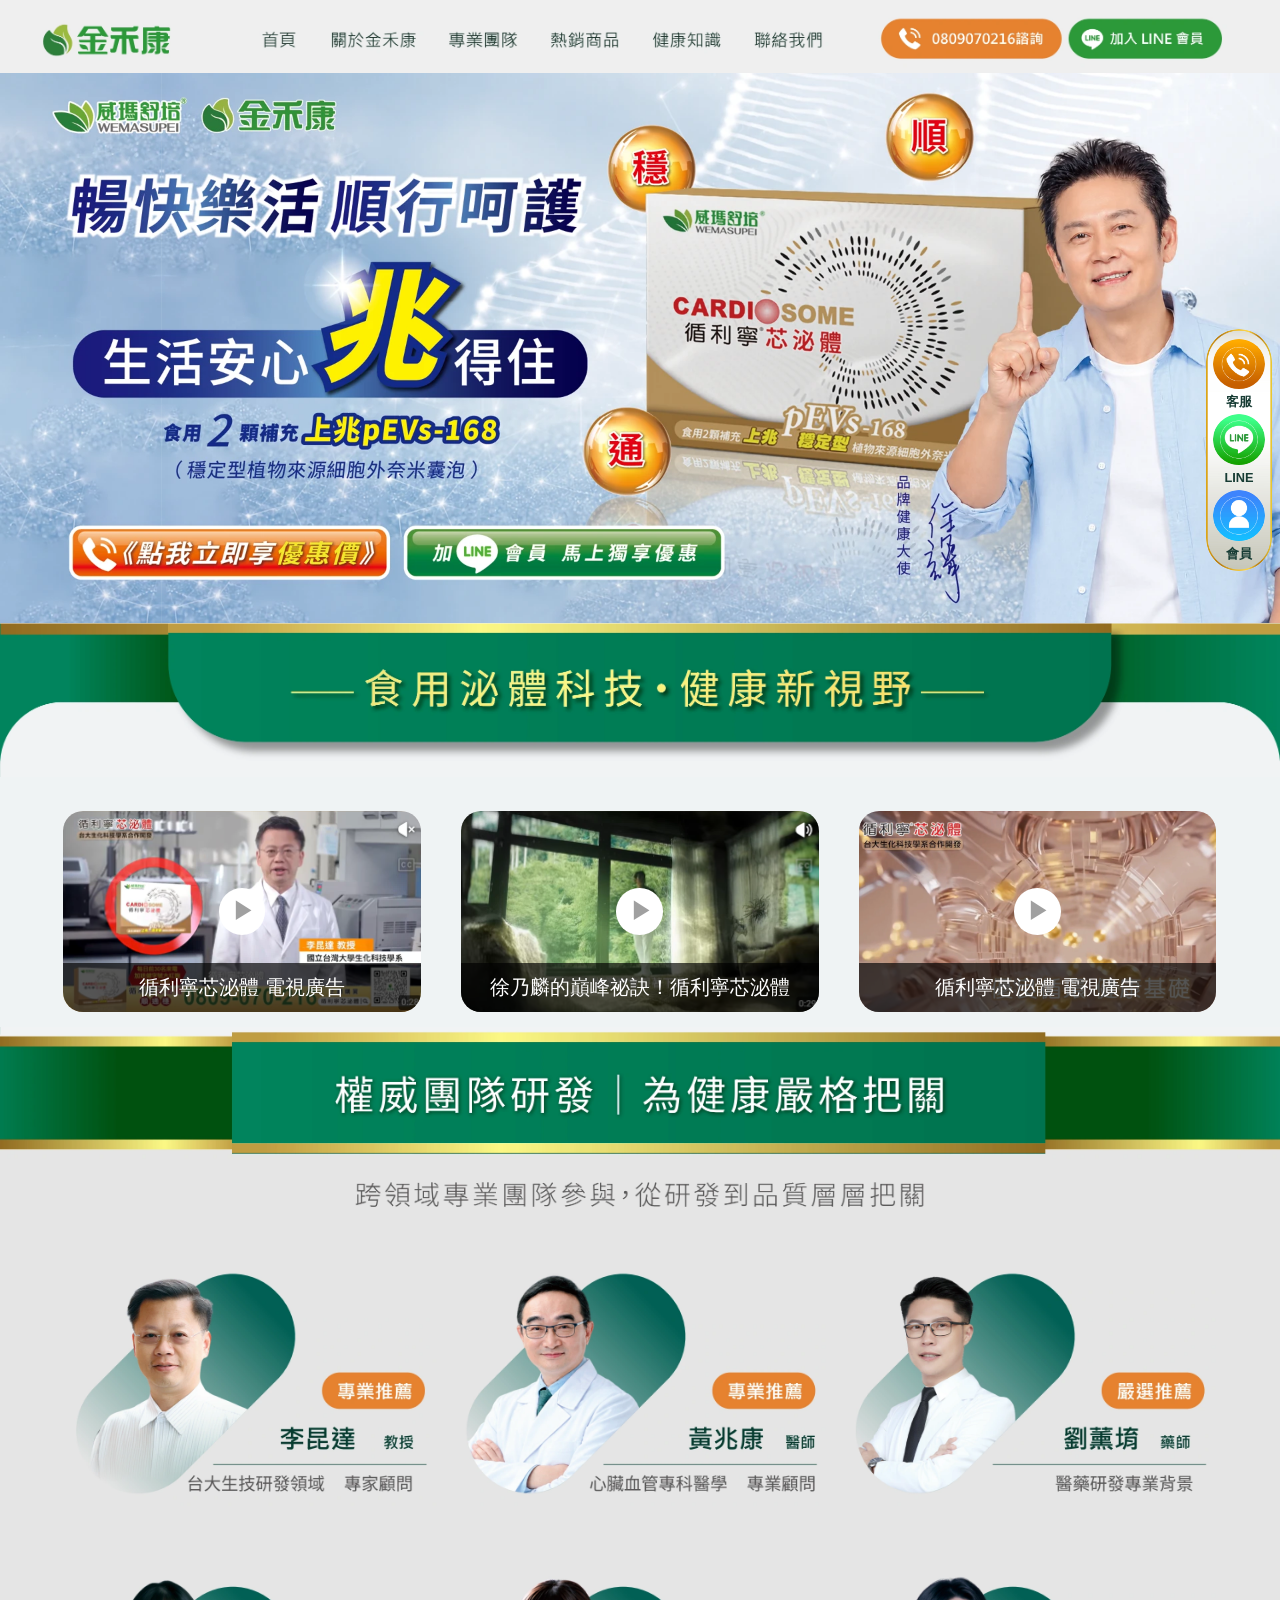
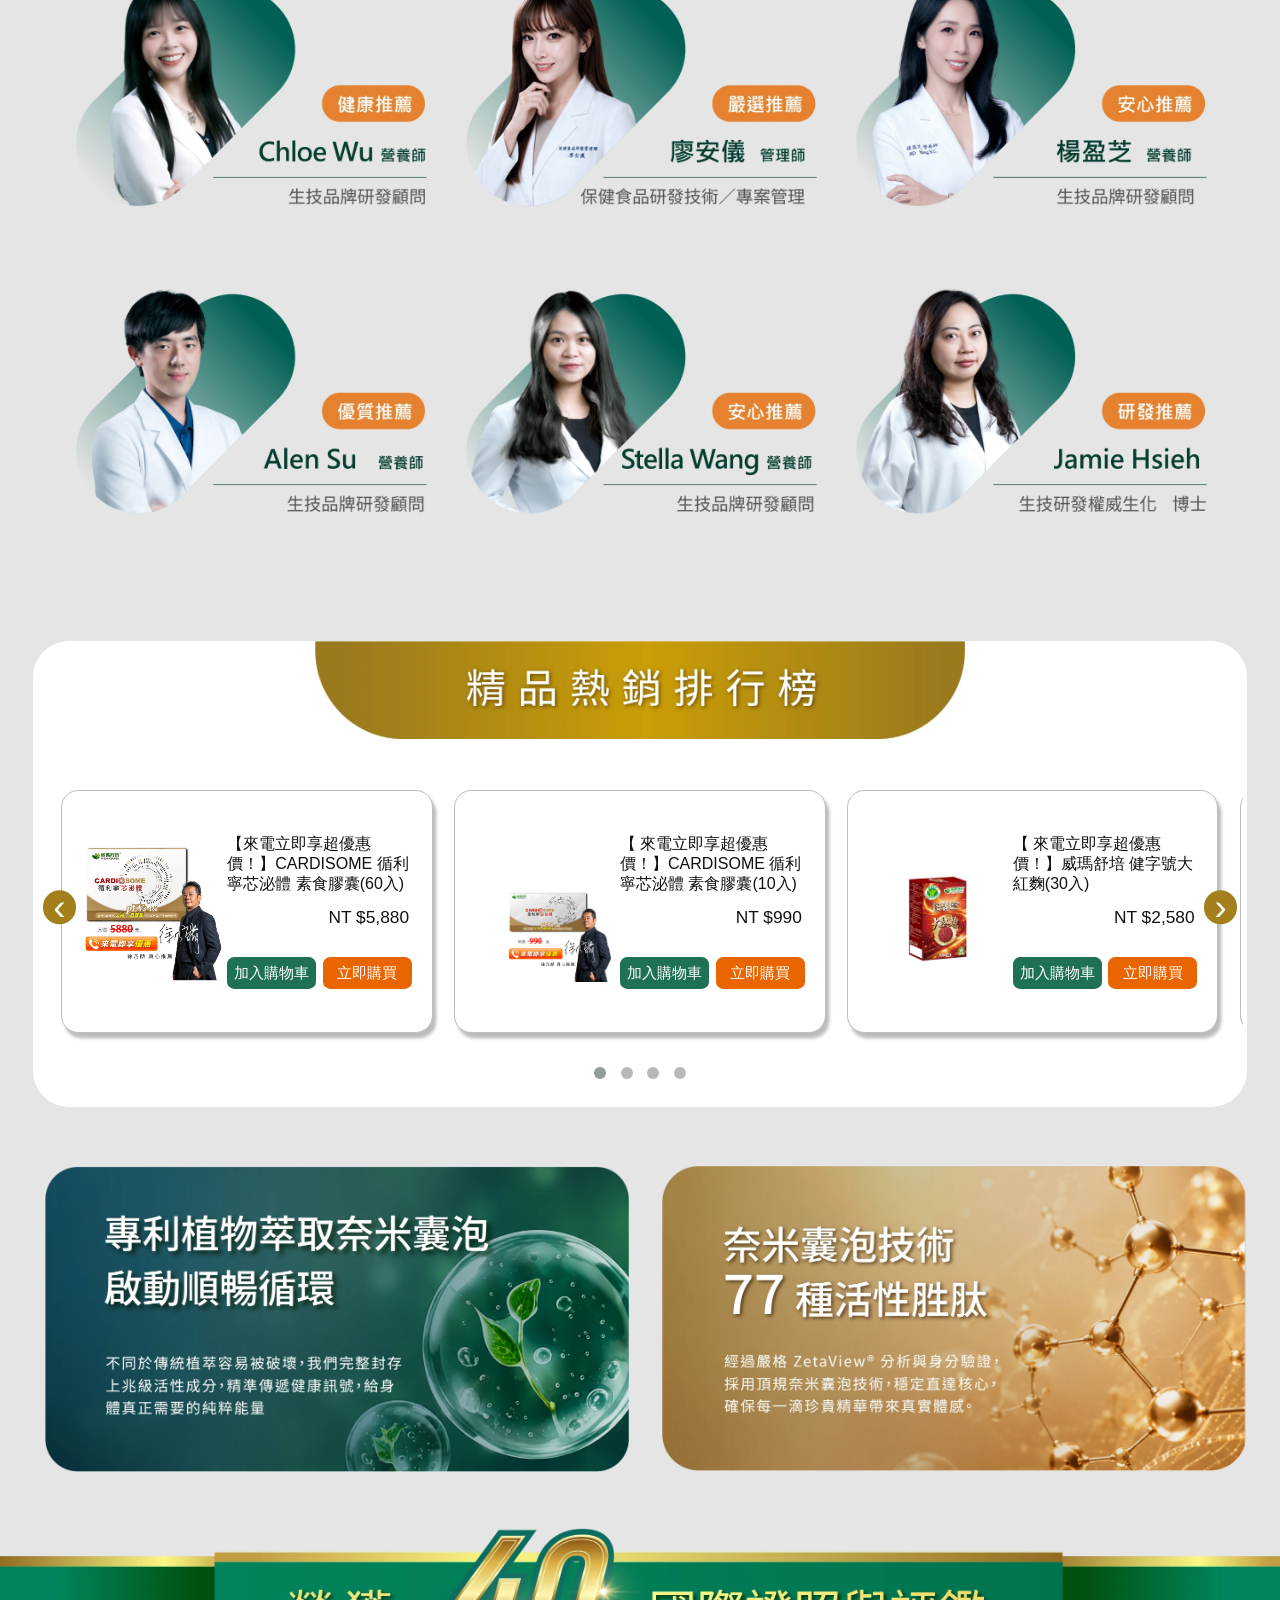
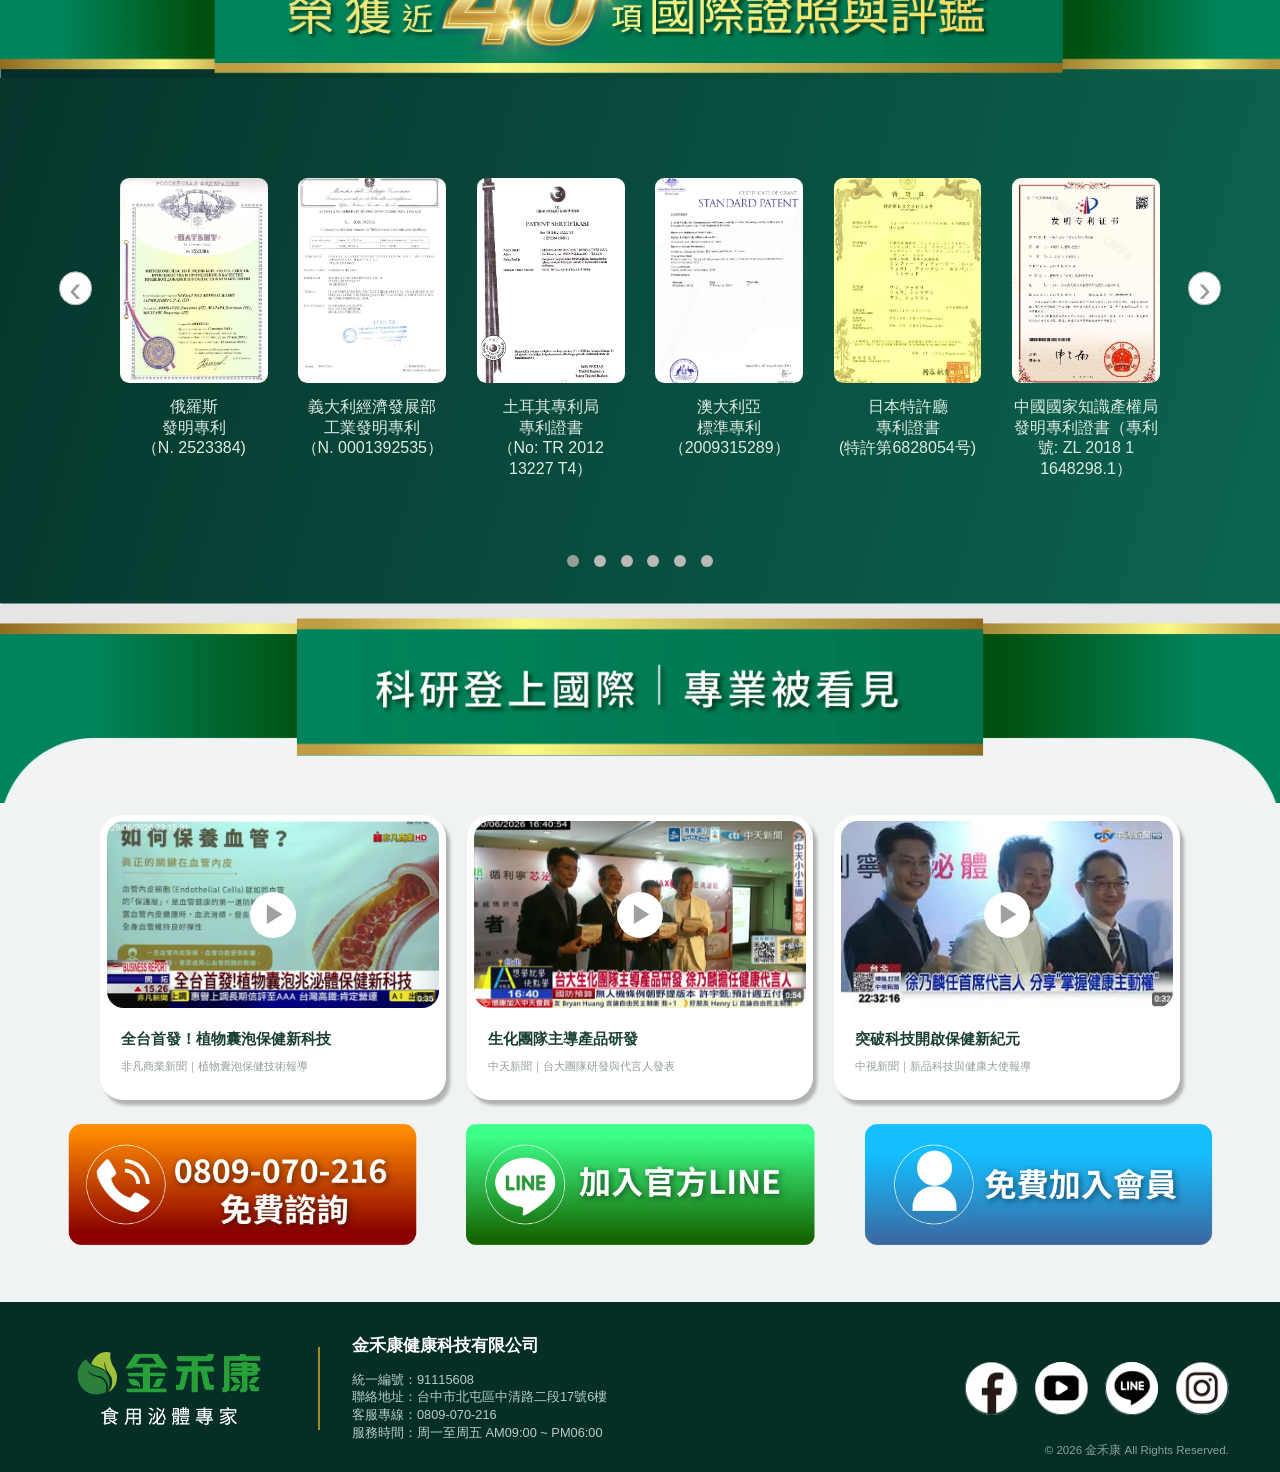
==== commit bf3fa735: "更新金禾康預覽網站 2026-09-03 17:22:05" ====
--- a/GitHub上傳包/index.html
+++ b/GitHub上傳包/index.html
@@ -952,6 +952,44 @@
 .jhk-exact .jhk-modal__box { max-height:calc(100dvh - 100px); overflow:visible; }
 .jhk-exact .jhk-modal__frame { max-height:calc(100dvh - 200px); }
 
+
+/* 完整元件縮放：複合卡片、ICON 與文字整組只縮放一次。 */
+.jhk-exact .jhk-scale-unit { --jhk-action-scale:1; scale:var(--jhk-action-scale); transition:scale .16s ease; position:relative; }
+.jhk-exact .jhk-scale-unit:has(:focus-visible) { --jhk-action-scale:1.06; }
+@media(hover:hover) {
+ .jhk-exact .jhk-scale-unit:hover { --jhk-action-scale:1.06; z-index:2; }
+}
+.jhk-exact .jhk-scale-unit:is(:active,.jhk-pressed) { --jhk-action-scale:.94; }
+.jhk-exact .jhk-scale-unit :is(a[href],button,[role='button']) { --jhk-action-scale:1; scale:1; }
+
+
+
+
+/* 捲動視窗內預留縮放空間，原本卡片的位置、寬度與分頁數保持一致。 */
+.jhk-exact .jhk-carousel:not(.jhk-banner) { display:flow-root; overflow:visible; }
+.jhk-exact :is(#jhkVideoTrack,#jhkHotTrack,#jhkCertTrack,#jhkNewsTrack,#jhkDoctorGrid) {
+ --jhk-hover-space:clamp(14px,3vw,24px);
+ --jhk-track-bottom:0px;
+ padding:var(--jhk-hover-space) var(--jhk-hover-space) calc(var(--jhk-hover-space) + var(--jhk-track-bottom));
+ margin:calc(-1 * var(--jhk-hover-space));
+ width:calc(100% + 2 * var(--jhk-hover-space));
+ scroll-padding-inline:var(--jhk-hover-space);
+}
+.jhk-exact #jhkHotTrack { --jhk-track-bottom:calc(var(--u)*12); }
+.jhk-exact #jhkNewsTrack { --jhk-track-bottom:calc(var(--u)*10); }
+@media(min-width:769px) { .jhk-exact #jhkDoctorGrid { overflow:visible; } }
+@media(max-width:768px) { .jhk-exact #jhkHotTrack { --jhk-track-bottom:calc(var(--u)*10); } .jhk-exact #jhkNewsTrack { --jhk-track-bottom:calc(var(--u)*7); } }
+@media(prefers-reduced-motion:reduce) { .jhk-exact .jhk-scale-unit { transition:none; } }
+
+
+/* 使用四張獨立原稿：背景框一層，每個 ICON 與可編輯文字一組。 */
+.jhk-exact .exact-float { position:fixed; overflow:visible; background:none; border:0; border-radius:0; scale:1; }
+.jhk-exact .exact-float__background { display:block; width:100%; height:auto; border-radius:999px; object-fit:contain; pointer-events:none; }
+.jhk-exact .exact-float__items { position:absolute; inset:4% 10%; display:flex; flex-direction:column; justify-content:space-between; overflow:visible; }
+.jhk-exact .exact-float .exact-float-link { position:relative; inset:auto; display:flex; flex-direction:column; align-items:center; gap:clamp(3px,.35vw,6px); width:100%; height:auto; padding:0; border:0; border-radius:0; background:none; overflow:visible; transform-origin:center; color:#173c34; font-size:clamp(11px,1vw,16px); font-weight:700; line-height:1.2; text-align:center; }
+.jhk-exact .exact-float-link img { display:block; width:100%; height:auto; object-fit:contain; border-radius:50%; pointer-events:none; }
+.jhk-exact .exact-float-link span { display:block; white-space:nowrap; pointer-events:none; }
+
 </style> 
 <div class="jhk-home jhk-exact" id="jhk-design-home">@@ -1155,7 +1193,15 @@
 
  
-  <div class="jhk-float exact-float" role="navigation" aria-label="快捷服務"><img src="設計稿精準還原版_圖片/11_右側浮動快捷列/浮動快捷列.webp" alt="" aria-hidden="true" width="468" height="1715"><a class="exact-float-link" href="tel:0809070216" aria-label="撥打客服0809-070-216"></a><a class="exact-float-link" href="https://line.me/R/ti/p/@750lbmxq" target="_blank" rel="noopener" aria-label="加入官方LINE"></a><a class="exact-float-link" href="https://www.healthjhk.com/register" aria-label="加入會員"></a></div>+  <div class="jhk-float exact-float" role="navigation" aria-label="快捷服務">
+    <img class="exact-float__background" src="設計稿精準還原版_圖片/11_右側浮動快捷列/WEB_浮動視窗ICON.jpg" alt="" aria-hidden="true" width="487" height="1785">
+    <!-- 快捷列的客服、LINE、會員標籤可直接修改下方 span 文字。 -->
+    <div class="exact-float__items">
+      <a class="exact-float-link" href="tel:0809070216" aria-label="撥打客服0809-070-216"><img src="設計稿精準還原版_圖片/11_右側浮動快捷列/WEB_0809客服ICON.jpg" alt="" width="367" height="353"><span>客服</span></a>
+      <a class="exact-float-link" href="https://line.me/R/ti/p/@750lbmxq" target="_blank" rel="noopener" aria-label="加入官方LINE"><img src="設計稿精準還原版_圖片/11_右側浮動快捷列/WEB_LIN@會員ICON.jpg" alt="" width="367" height="356"><span>LINE</span></a>
+      <a class="exact-float-link" href="https://www.healthjhk.com/register" aria-label="加入會員"><img src="設計稿精準還原版_圖片/11_右側浮動快捷列/WEB_官網加入會員ICON.jpg" alt="" width="367" height="356"><span>會員</span></a>
+    </div>
+  </div> 
   <div class="jhk-modal" id="jhkVideoModal" hidden><div class="jhk-modal__backdrop" data-close></div><div class="jhk-modal__box" role="dialog" aria-modal="true" aria-label="影片播放"><button class="jhk-modal__close" type="button" data-close aria-label="關閉影片">×</button><div class="jhk-modal__frame" id="jhkVideoFrame"></div><div class="jhk-modal__details"><span id="jhkVideoTitle"></span><a id="jhkVideoExternal" href="https://www.youtube.com/@jhkbio" target="_blank" rel="noopener noreferrer">在 YouTube 開啟 ↗</a></div></div></div> 
@@ -1885,9 +1931,13 @@
 
    } else { 
-    const gap=parseFloat(getComputedStyle(track).columnGap)||0;-
-    const cardWidth=(track.clientWidth-gap*(per-1))/per;+    const trackStyle=getComputedStyle(track);+
+    const gap=parseFloat(trackStyle.columnGap)||0;+
+    const viewportWidth=track.clientWidth-(parseFloat(trackStyle.paddingLeft)||0)-(parseFloat(trackStyle.paddingRight)||0);+
+    const cardWidth=(viewportWidth-gap*(per-1))/per; 
     Array.from(track.children).forEach(child=>{child.style.flex='0 0 '+cardWidth+'px';child.style.width=cardWidth+'px';}); 
@@ -1997,15 +2047,15 @@
  home.addEventListener('click',event=>{
   const button=event.target.closest(selector);
   if(!button||!home.contains(button))return;
-  button.classList.add('jhk-pressed');
-  setTimeout(()=>button.classList.remove('jhk-pressed'),160);
+  const unit=button.closest('.jhk-scale-unit')||button;
+  unit.classList.add('jhk-pressed');
+  setTimeout(()=>unit.classList.remove('jhk-pressed'),160);
  });
  // Retain the original composite artwork; render its button regions as live layers.
  const groups=[];
  const nav=home.querySelector('.exact-nav');
  groups.push({image:nav.querySelector('picture img'),buttons:()=>[...nav.querySelectorAll('.exact-desktop-nav>a,.exact-mobile-nav>a,.exact-mobile-nav>button')]});
- const floating=home.querySelector('.exact-float');
- groups.push({image:floating.querySelector('img'),buttons:()=>[...floating.querySelectorAll('a')]});
+ home.querySelectorAll('.exact-float-link,.jhk-hot__card,.jhk-news__card').forEach(unit=>unit.classList.add('jhk-scale-unit'));
  home.querySelectorAll('.jhk-banner__slide').forEach(slide=>groups.push({image:slide.querySelector('picture img'),buttons:()=>[...slide.querySelectorAll('.jhk-banner__links a')]}));
  function refresh(){
   groups.forEach(group=>{
